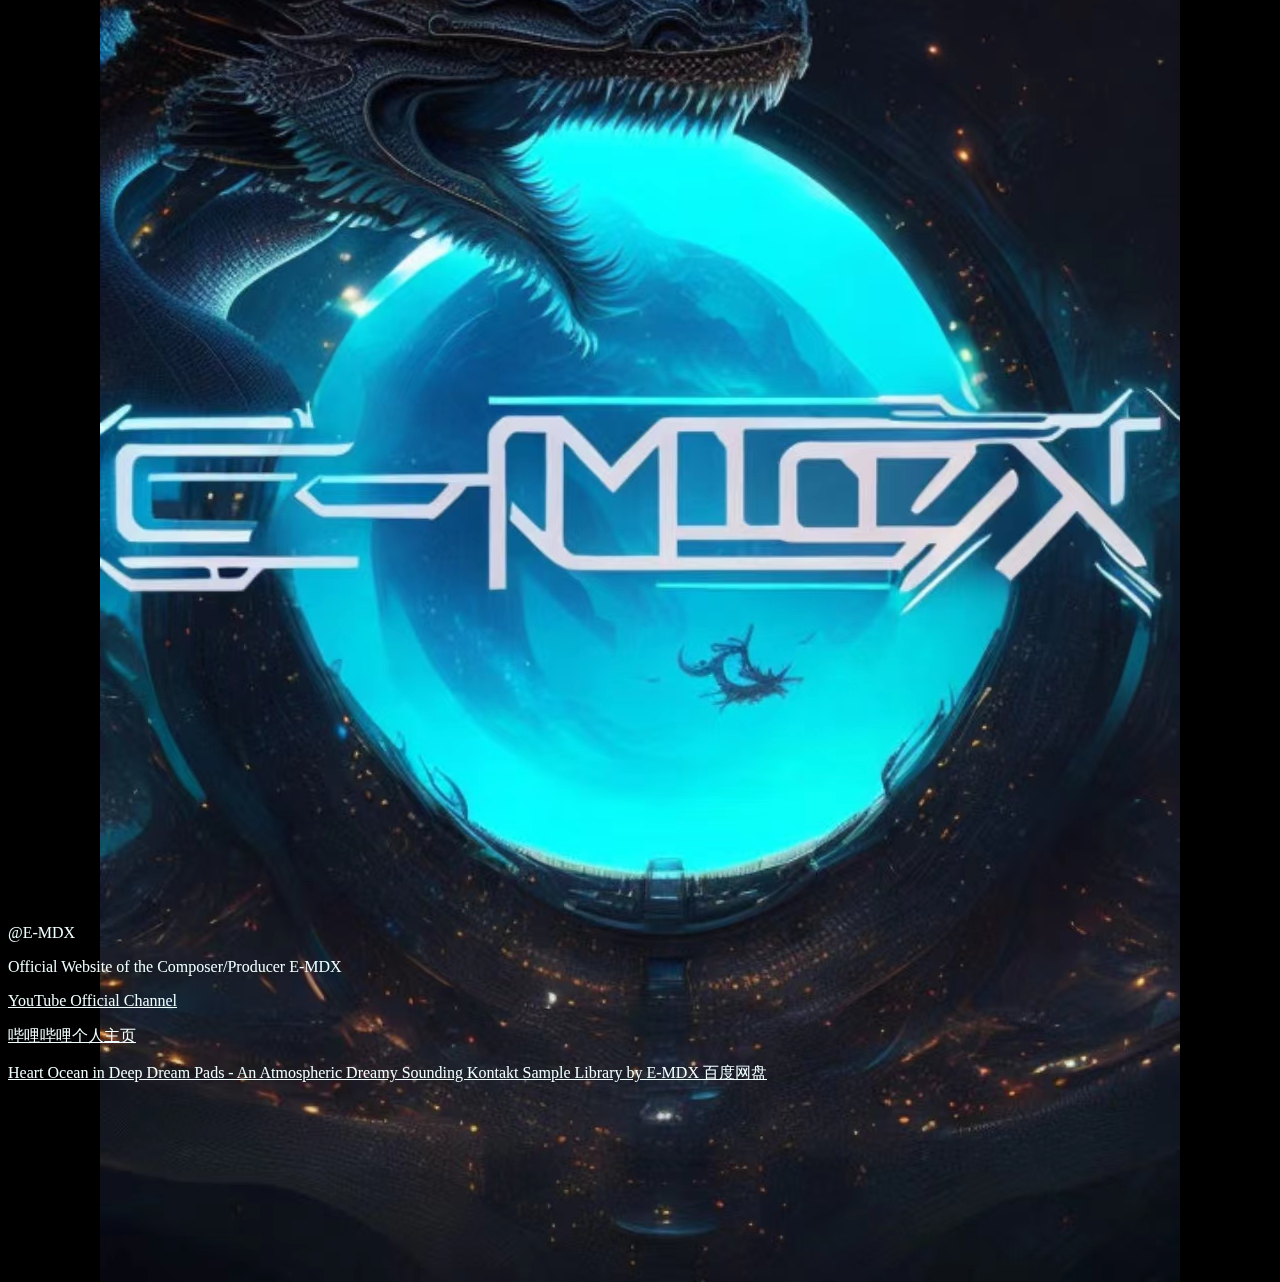
==== index.html @ 2ee08469 "Add files via upload" ====
<!DOCTYPE html>
<html>
    <style>
        img{
            width: auto;
        }
        div{
            display: flex;
            justify-content: center;
            align-items: center;
                height: 100vh;
        }
        a {color: azure;}
    </style>
    <head>
        <title>E-MDX-MUSIC</title>
    </head>
    <body style="background-color: black;" text="azure">
        <div>
            <img src="images/E-MDX_LOGO(NEW).png">
        </div>
        <p>@E-MDX</p>
        <p>Official Website of the Composer/Producer E-MDX</p>
        <a href="https://www.youtube.com/@E-MDX-MUSIC" target=_blank>
            YouTube Official Channel
        </a>
        <p> </p>
        <a href="https://space.bilibili.com/1965887430?spm_id_from=333.1007.0.0" target=_blank>
            哔哩哔哩个人主页
        </a>
        <p> </p>
        <a href="https://pan.baidu.com/s/1f5gVvuo4-VqdWoB9Fza9bQ?pwd=rz3m" target=_blank title="rz3m">
            Heart Ocean in Deep Dream Pads - An Atmospheric Dreamy Sounding Kontakt Sample Library by E-MDX 百度网盘
        </a>
    </body>
</html>
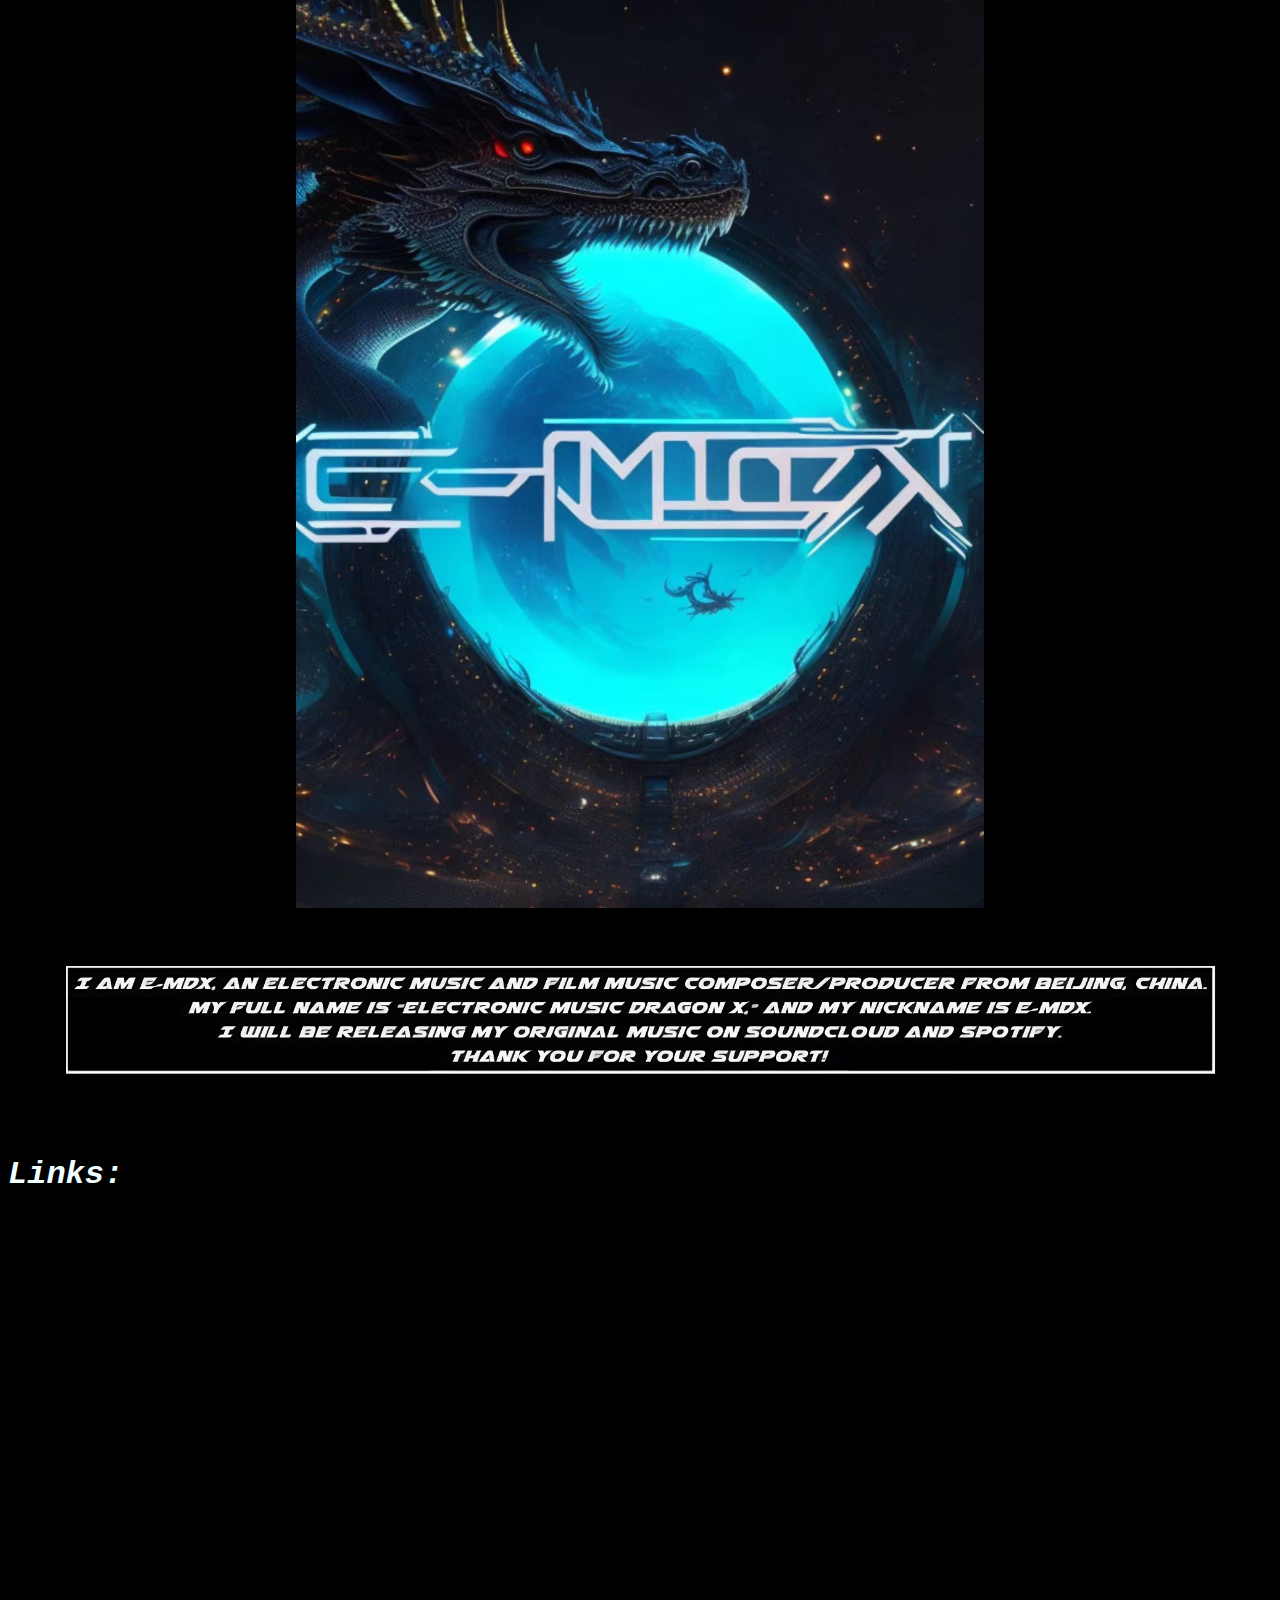
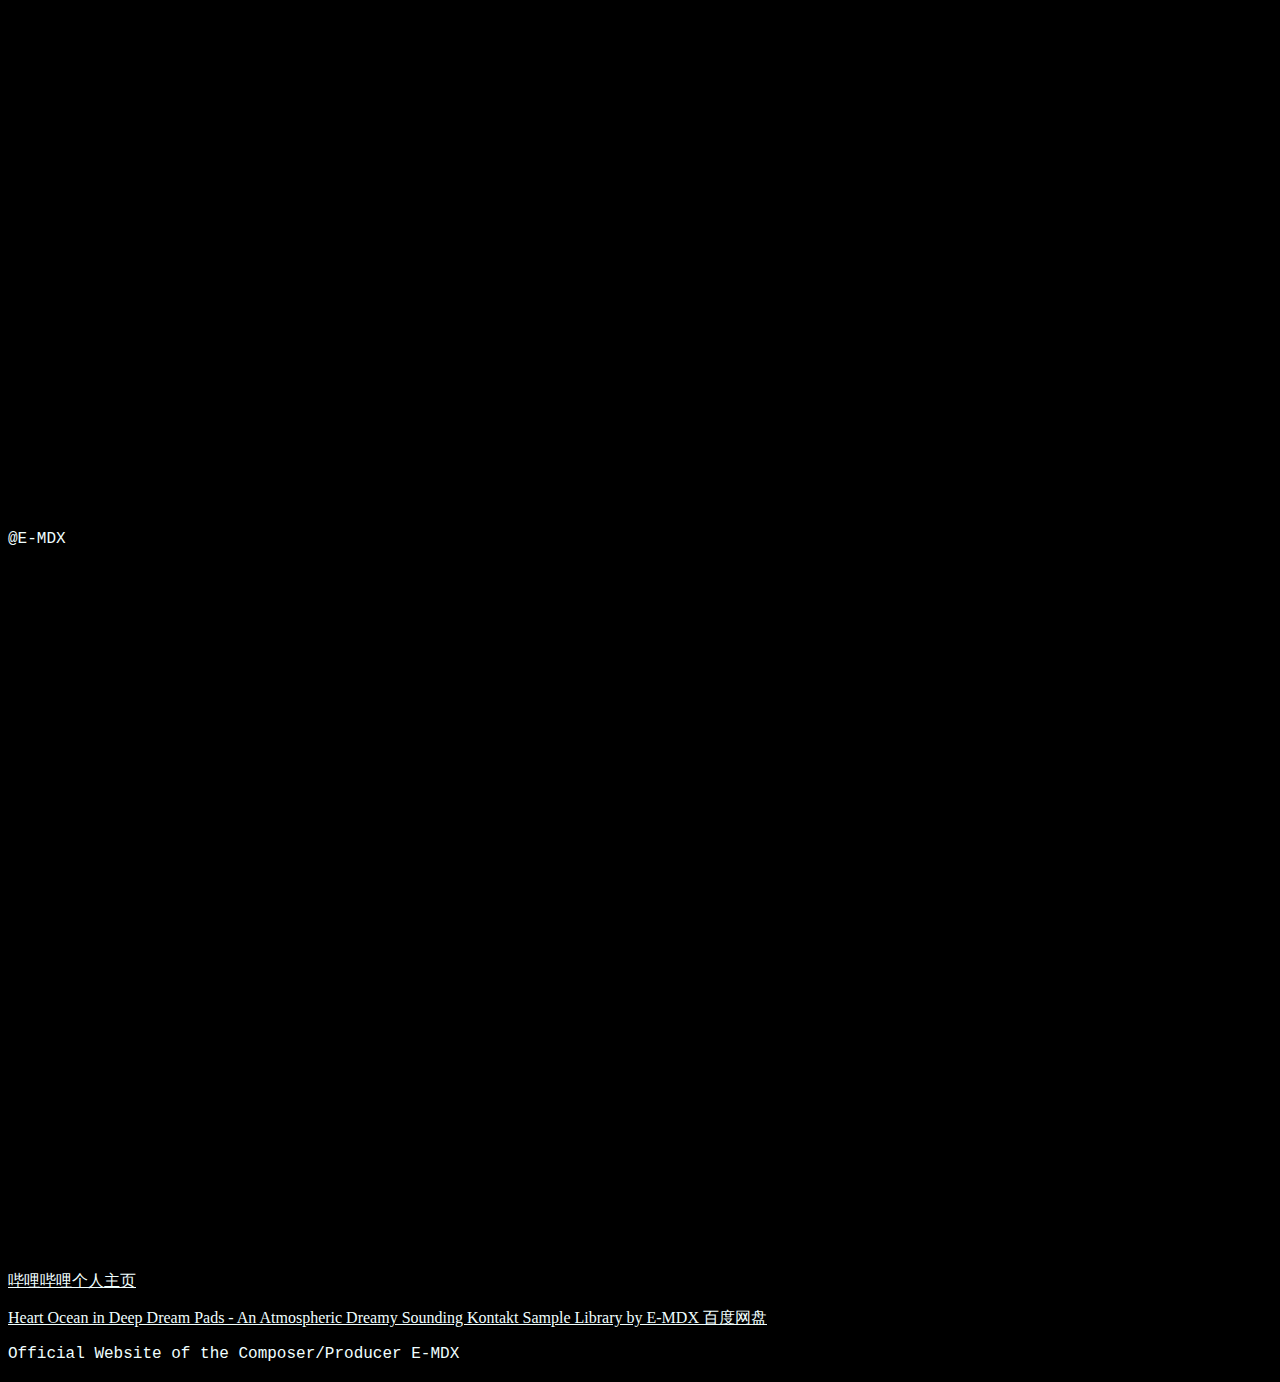
==== commit af700d78: "Add files via upload" ====
--- a/index.html
+++ b/index.html
@@ -3,8 +3,15 @@
     <style>
         img{
             width: auto;
+            height: 1050px;
+            object-fit: cover;
+        }
+        .img2{
+            max-width: 100%;
+            height: auto;
         }
         div{
+            margin: auto;
             display: flex;
             justify-content: center;
             align-items: center;
@@ -14,16 +21,26 @@
     </style>
     <head>
         <title>E-MDX-MUSIC</title>
+        <meta charset="UTF-8">
+        <meta name="viewport" content="width=device-width, initial-scale=1.0">
+        <meta http-equiv="X-UA-Compatible" content="ie=edge">
+        <title>CSS @font-face</title>
+        <link rel="stylesheet" href="style.css">
     </head>
     <body style="background-color: black;" text="azure">
         <div>
             <img src="images/E-MDX_LOGO(NEW).png">
         </div>
+        <img src="images/E-MDX - Bio(Full).png" class="img2">
+        <h1>Links:</h1>
+        <script src="https://apis.google.com/js/platform.js"></script>
+
+        <div class="g-ytsubscribe" data-channelid="UC7dePYWExAjHe20EnPmrRvg" data-layout="full" data-theme="default" data-count="default"></div>
         <p>@E-MDX</p>
-        <p>Official Website of the Composer/Producer E-MDX</p>
-        <a href="https://www.youtube.com/@E-MDX-MUSIC" target=_blank>
-            YouTube Official Channel
-        </a>
+        <p> </p>
+        <iframe width="560" height="315" src="https://www.youtube.com/embed/GzdR6SvxPWk?si=w3KU1kbcAWOd4rao" title="YouTube video player" frameborder="0" allow="accelerometer; autoplay; clipboard-write; encrypted-media; gyroscope; picture-in-picture; web-share" referrerpolicy="strict-origin-when-cross-origin" allowfullscreen></iframe>
+        <p> </p>
+        <iframe style="border-radius:12px" src="https://open.spotify.com/embed/artist/5abtOfV1lSRbdEMupmskX5?utm_source=generator" width="50%" height="352" frameBorder="0" allowfullscreen="" allow="autoplay; clipboard-write; encrypted-media; fullscreen; picture-in-picture" loading="lazy"></iframe>
         <p> </p>
         <a href="https://space.bilibili.com/1965887430?spm_id_from=333.1007.0.0" target=_blank>
             哔哩哔哩个人主页
@@ -32,5 +49,6 @@
         <a href="https://pan.baidu.com/s/1f5gVvuo4-VqdWoB9Fza9bQ?pwd=rz3m" target=_blank title="rz3m">
             Heart Ocean in Deep Dream Pads - An Atmospheric Dreamy Sounding Kontakt Sample Library by E-MDX 百度网盘
         </a>
+        <p>Official Website of the Composer/Producer E-MDX</p>
     </body>
 </html>--- a/style.css
+++ b/style.css
@@ -0,0 +1,16 @@
+@font-face {
+    font-family: 'Links',monospace;
+    src: url(fonts/Elektra.woff), format('woff');
+    font-weight: 700;
+    font-style: italic;
+}
+
+h1, p {
+  font-family: 'Links', monospace;
+}
+
+h1 {
+  font-family: 'Links', monospace;
+  font-weight: 700;
+  font-style: italic;
+}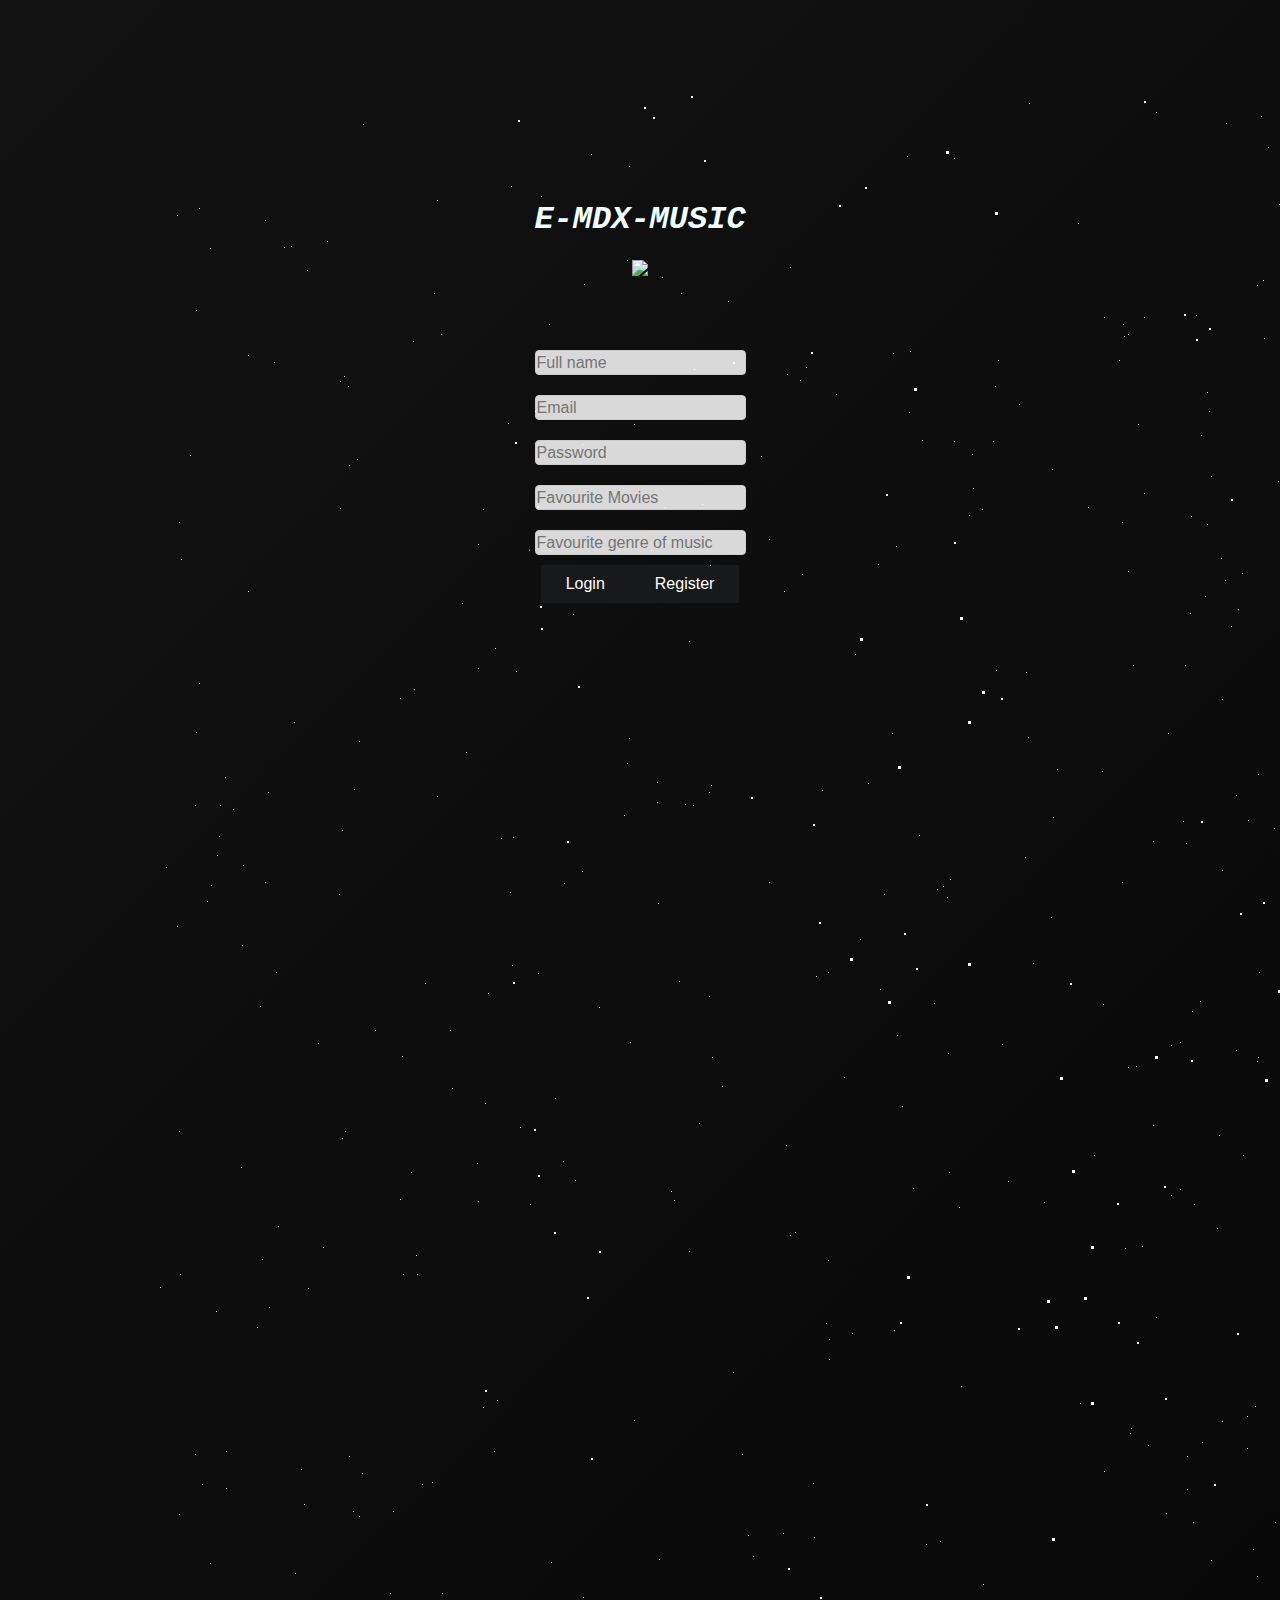
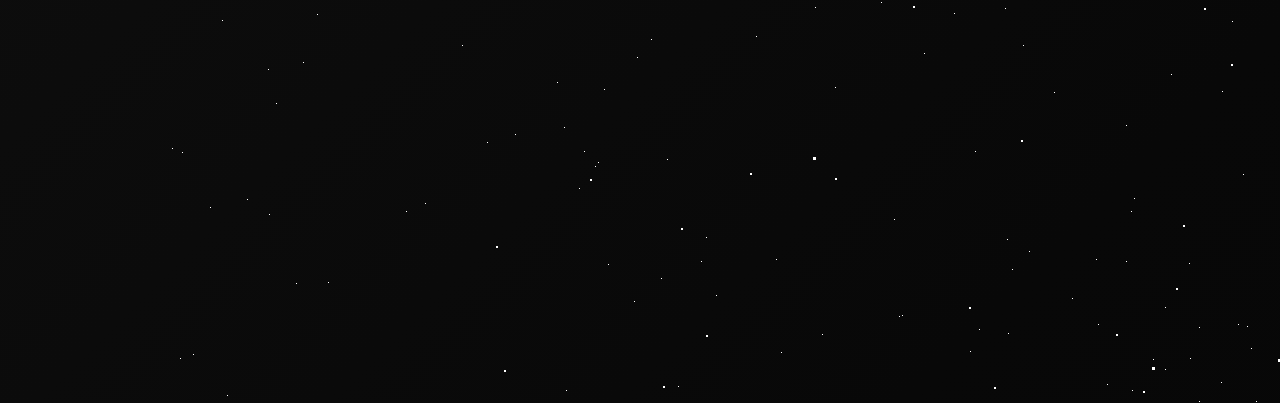
==== commit fbeefe09: "Add files via upload" ====
--- a/index.html
+++ b/index.html
@@ -1,54 +1,61 @@
 <!DOCTYPE html>
 <html>
     <style>
-        img{
-            width: auto;
-            height: 1050px;
-            object-fit: cover;
-        }
-        .img2{
-            max-width: 100%;
-            height: auto;
-        }
         div{
             margin: auto;
             display: flex;
             justify-content: center;
             align-items: center;
-                height: 100vh;
+            max-height: 20vh;
         }
         a {color: azure;}
     </style>
     <head>
-        <title>E-MDX-MUSIC</title>
-        <meta charset="UTF-8">
-        <meta name="viewport" content="width=device-width, initial-scale=1.0">
-        <meta http-equiv="X-UA-Compatible" content="ie=edge">
-        <title>CSS @font-face</title>
+        <title>Login Menu</title>
+        <meta name="viewport" content="width=device-width, height=device-height, initial-scale=1.0, minimum-scale=0.5, maximum-scale=2.0, user-scalable=yes" /> 
         <link rel="stylesheet" href="style.css">
     </head>
     <body style="background-color: black;" text="azure">
+        <div class="bg-animation">
+				<div id='stars'></div>
+				<div id='stars2'></div>
+				<div id='stars3'></div>
+				<div id='stars4'></div>
+			</div>
+
+		</div>
+        <h1>E-MDX-MUSIC</h1>
         <div>
-            <img src="images/E-MDX_LOGO(NEW).png">
+            <img src="images/E-MDX_LOGO(120x120).png">
         </div>
-        <img src="images/E-MDX - Bio(Full).png" class="img2">
-        <h1>Links:</h1>
-        <script src="https://apis.google.com/js/platform.js"></script>
+        <div id="content_container">
+            <h1> </h1>
+        </div>
+        <div id="content_container2">
+            <h1> </h1>
+        </div>
+        <div id="form_container">
+            <div id="form_content_container">
+                <div id="form_content_inner_container">
+                    <input type="text" id="full_name" placeholder="Full name">
+                    <input type="email" id="email" placeholder="Email">
+                    <input type="password" id="password" placeholder="Password">
 
-        <div class="g-ytsubscribe" data-channelid="UC7dePYWExAjHe20EnPmrRvg" data-layout="full" data-theme="default" data-count="default"></div>
-        <p>@E-MDX</p>
-        <p> </p>
-        <iframe width="560" height="315" src="https://www.youtube.com/embed/GzdR6SvxPWk?si=w3KU1kbcAWOd4rao" title="YouTube video player" frameborder="0" allow="accelerometer; autoplay; clipboard-write; encrypted-media; gyroscope; picture-in-picture; web-share" referrerpolicy="strict-origin-when-cross-origin" allowfullscreen></iframe>
-        <p> </p>
-        <iframe style="border-radius:12px" src="https://open.spotify.com/embed/artist/5abtOfV1lSRbdEMupmskX5?utm_source=generator" width="50%" height="352" frameBorder="0" allowfullscreen="" allow="autoplay; clipboard-write; encrypted-media; fullscreen; picture-in-picture" loading="lazy"></iframe>
-        <p> </p>
-        <a href="https://space.bilibili.com/1965887430?spm_id_from=333.1007.0.0" target=_blank>
-            哔哩哔哩个人主页
-        </a>
-        <p> </p>
-        <a href="https://pan.baidu.com/s/1f5gVvuo4-VqdWoB9Fza9bQ?pwd=rz3m" target=_blank title="rz3m">
-            Heart Ocean in Deep Dream Pads - An Atmospheric Dreamy Sounding Kontakt Sample Library by E-MDX 百度网盘
-        </a>
-        <p>Official Website of the Composer/Producer E-MDX</p>
+                    <input type="text" id="favourite_song" placeholder="Favourite Movies">
+                    <input type="text" id="milk_before_cereal" placeholder="Favourite genre of music">
+
+                    <div id="button_container">
+                        <button onclick="login()">Login</button>
+                        <button onclick="register()">Register</button>
+                    </div>
+                </div>
+            </div>
+        </div>
     </body>
+    <script src="https://www.gstatic.com/firebasejs/8.6.8/firebase-app.js"></script>
+
+    <script src="https://www.gstatic.com/firebasejs/8.6.8/firebase-auth.js"></script>
+    <script src="https://www.gstatic.com/firebasejs/8.6.8/firebase-database.js"></script>
+
+    <script src="index.js"></script>
 </html>--- a/style.css
+++ b/style.css
@@ -4,6 +4,9 @@
     font-weight: 700;
     font-style: italic;
 }
+* {
+    box-sizing: border-box;
+}
 
 h1, p {
   font-family: 'Links', monospace;
@@ -13,4 +16,301 @@
   font-family: 'Links', monospace;
   font-weight: 700;
   font-style: italic;
+}
+.container {
+    display: flex;
+    flex-wrap: wrap;
+    flex-direction: column;
+    align-items: center;
+}
+
+@media only screen and (max-width: 600px) {
+    .container {
+        flex-direction: row;
+        justify-content: space-between;
+    }
+
+    button {
+        flex: 1;
+        margin: 8% 0;
+    }
+    header nav{
+        display: none;
+    }
+    .responsive{
+        padding: 0px 20px;
+    }
+}
+html{
+    height: -webkit-fill-available;
+}
+body{
+    margin: 0px;
+    background: linear-gradient(-45deg, #000000, #040404, #080808, #121212);
+    background-size: 400% 400%;
+    animation: gradient 15s ease infinite;
+    height: 100vh;
+    height: -webkit-fill-available;
+}
+main{
+    margin-left: 20px;
+    margin-right: 20px;
+}
+h1{
+    text-align: center;
+}
+h2{
+    font-size: 2em;
+    color: #ffffffd7;
+    font-weight: bold;
+    text-align: center;
+    margin: 20px 0;
+}
+.navbar ul{
+    list-style-type: none;
+    background-color: hsl(0, 0%, 25%);
+    padding: 0px;
+    margin: 0px;
+    overflow: hidden;
+    box-shadow: 0px 0px 5px 5px #17191a;
+}
+.navbar a{
+    color: white;
+    text-decoration: none;
+    padding: 15px;
+    display: block;
+    text-align: center;
+    text-shadow: 0px 0px 10px #0058cb, 0px 0px 20px #fff;
+}
+.navbar a:hover{
+    background-color: hsl(0, 0%, 10%);
+}
+.navbar li{
+    float: left;
+}
+@keyframes gradient {
+    0% {
+      background-position: 0% 50%;
+    }
+    50% {
+      background-position: 100% 50%;
+    }
+    100% {
+      background-position: 0% 50%;
+    }
+  }
+  .bg-animation {
+    position: relative;
+    top: 0;
+    left: 0;
+    width: 100%;
+    height: 100%;
+}
+
+
+.bg-animation{
+  position: relative;
+  top: 0;
+  left: 0;
+  width: 100%;
+  height: 100%;
+}
+#stars {
+  width: 1px;
+  height: 1px;
+  background: transparent;
+  box-shadow: 117px 1613px #FFF , 1488px 635px #FFF , 944px 914px #FFF , 647px 277px #FFF , 1792px 1205px #FFF , 656px 1517px #FFF , 820px 1839px #FFF , 1153px 1400px #FFF , 870px 13px #FFF , 550px 702px #FFF , 1155px 1056px #FFF , 88px 1709px #FFF , 1450px 1090px #FFF , 1929px 457px #FFF , 1390px 905px #FFF , 1771px 269px #FFF , 1741px 669px #FFF , 432px 64px #FFF , 563px 996px #FFF , 1918px 1873px #FFF , 1845px 1211px #FFF , 231px 1503px #FFF , 37px 220px #FFF , 1970px 495px #FFF , 1812px 925px #FFF , 67px 1398px #FFF , 535px 279px #FFF , 1837px 829px #FFF , 1945px 685px #FFF , 1677px 1817px #FFF , 1317px 1415px #FFF , 1785px 905px #FFF , 1787px 1554px #FFF , 802px 1296px #FFF , 512px 1101px #FFF , 583px 1364px #FFF , 336px 558px #FFF , 979px 334px #FFF , 106px 792px #FFF , 204px 34px #FFF , 1845px 1763px #FFF , 445px 1599px #FFF , 386px 453px #FFF , 471px 952px #FFF , 1466px 1676px #FFF , 1885px 303px #FFF , 51px 1717px #FFF , 1211px 299px #FFF , 1546px 1887px #FFF , 1067px 33px #FFF , 1088px 1326px #FFF , 1938px 760px #FFF , 470px 648px #FFF , 1213px 269px #FFF , 1767px 78px #FFF , 977px 976px #FFF , 1926px 175px #FFF , 722px 1512px #FFF , 945px 227px #FFF , 1811px 99px #FFF , 1912px 1406px #FFF , 1602px 1243px #FFF , 610px 449px #FFF , 654px 1393px #FFF , 1930px 1193px #FFF , 258px 1184px #FFF , 89px 265px #FFF , 824px 1494px #FFF , 1506px 1435px #FFF , 1027px 753px #FFF , 1px 1197px #FFF , 530px 1161px #FFF , 864px 1555px #FFF , 1610px 1604px #FFF , 1035px 1114px #FFF , 1456px 133px #FFF , 1196px 1253px #FFF , 361px 1037px #FFF , 834px 351px #FFF , 436px 1676px #FFF , 1194px 1007px #FFF , 1141px 647px #FFF , 319px 454px #FFF , 937px 1769px #FFF , 1872px 1013px #FFF , 733px 643px #FFF , 1250px 511px #FFF , 189px 296px #FFF , 1639px 163px #FFF , 1584px 336px #FFF , 1912px 1343px #FFF , 1298px 1307px #FFF , 1750px 902px #FFF , 1129px 845px #FFF , 1899px 1470px #FFF , 1427px 232px #FFF , 1391px 838px #FFF , 1225px 1819px #FFF , 190px 1366px #FFF , 1865px 518px #FFF , 203px 1383px #FFF , 1455px 614px #FFF , 423px 354px #FFF , 1678px 1790px #FFF , 241px 608px #FFF , 1089px 730px #FFF , 1342px 38px #FFF , 1848px 249px #FFF , 1874px 1785px #FFF , 1040px 1837px #FFF , 751px 261px #FFF , 510px 1975px #FFF , 52px 795px #FFF , 1786px 1310px #FFF , 498px 712px #FFF , 190px 375px #FFF , 1341px 722px #FFF , 43px 1394px #FFF , 1821px 1687px #FFF , 106px 130px #FFF , 1717px 1978px #FFF , 168px 151px #FFF , 183px 740px #FFF , 945px 1381px #FFF , 669px 1170px #FFF , 1285px 1816px #FFF , 110px 1217px #FFF , 1623px 813px #FFF , 869px 647px #FFF , 867px 582px #FFF , 735px 1240px #FFF , 519px 1896px #FFF , 132px 156px #FFF , 1649px 193px #FFF , 241px 1109px #FFF , 643px 484px #FFF , 574px 1282px #FFF , 1952px 564px #FFF , 1978px 145px #FFF , 329px 903px #FFF , 1674px 617px #FFF , 1978px 558px #FFF , 1808px 1715px #FFF , 1526px 1238px #FFF , 475px 1330px #FFF , 810px 425px #FFF , 1709px 634px #FFF , 1658px 336px #FFF , 425px 194px #FFF , 352px 96px #FFF , 148px 180px #FFF , 1139px 1046px #FFF , 1809px 1233px #FFF , 1669px 171px #FFF , 263px 1394px #FFF , 534px 715px #FFF , 396px 1008px #FFF , 589px 1445px #FFF , 1190px 381px #FFF , 1709px 279px #FFF , 520px 891px #FFF , 1136px 1867px #FFF , 1280px 1233px #FFF , 836px 296px #FFF , 1348px 646px #FFF , 1539px 913px #FFF , 423px 781px #FFF , 1271px 1805px #FFF , 696px 564px #FFF , 1549px 804px #FFF , 303px 1555px #FFF , 1449px 1903px #FFF , 66px 687px #FFF , 1164px 856px #FFF , 1958px 1326px #FFF , 125px 157px #FFF , 508px 1669px #FFF , 465px 725px #FFF , 1925px 1440px #FFF , 405px 793px #FFF , 278px 110px #FFF , 1084px 1065px #FFF , 1077px 705px #FFF , 663px 1844px #FFF , 734px 263px #FFF , 870px 1761px #FFF , 103px 1169px #FFF , 1506px 1295px #FFF , 1883px 926px #FFF , 335px 1361px #FFF , 1126px 1284px #FFF , 257px 1165px #FFF , 837px 580px #FFF , 1211px 1362px #FFF , 1137px 1380px #FFF , 135px 632px #FFF , 1491px 1965px #FFF , 1098px 195px #FFF , 506px 417px #FFF , 693px 1243px #FFF , 622px 1862px #FFF , 1412px 1343px #FFF , 948px 1894px #FFF , 1315px 1363px #FFF , 754px 1098px #FFF , 1931px 930px #FFF , 1831px 342px #FFF , 1751px 1839px #FFF , 84px 775px #FFF , 1662px 1488px #FFF , 617px 1769px #FFF , 1869px 1292px #FFF , 963px 432px #FFF , 371px 1114px #FFF , 37px 642px #FFF , 21px 1184px #FFF , 602px 366px #FFF , 414px 524px #FFF , 282px 244px #FFF , 1689px 868px #FFF , 943px 681px #FFF , 898px 679px #FFF , 449px 1774px #FFF , 1678px 1313px #FFF , 475px 1811px #FFF , 1146px 1509px #FFF , 1151px 1863px #FFF , 1617px 846px #FFF , 82px 1077px #FFF , 324px 1317px #FFF , 1516px 885px #FFF , 1706px 1526px #FFF , 1925px 1180px #FFF , 553px 967px #FFF , 1072px 536px #FFF , 1715px 1816px #FFF , 185px 286px #FFF , 1362px 1600px #FFF , 628px 1938px #FFF , 1187px 412px #FFF , 569px 211px #FFF , 1959px 1356px #FFF , 1571px 105px #FFF , 319px 1111px #FFF , 36px 1364px #FFF , 502px 1788px #FFF , 1051px 1993px #FFF , 1617px 773px #FFF , 424px 1507px #FFF , 1623px 1955px #FFF , 307px 662px #FFF , 183px 1048px #FFF , 1919px 1453px #FFF , 1006px 1817px #FFF , 468px 673px #FFF , 1142px 1375px #FFF , 1228px 443px #FFF , 1734px 552px #FFF , 20px 1041px #FFF , 1783px 334px #FFF , 98px 1237px #FFF , 1356px 1940px #FFF , 853px 1779px #FFF , 1910px 560px #FFF , 1174px 1656px #FFF , 110px 1724px #FFF , 542px 1771px #FFF , 1758px 1931px #FFF , 1463px 1401px #FFF , 1155px 84px #FFF , 1504px 835px #FFF , 750px 322px #FFF , 407px 1900px #FFF , 1600px 1141px #FFF , 657px 886px #FFF , 526px 714px #FFF , 18px 836px #FFF , 1546px 1548px #FFF , 22px 469px #FFF , 594px 1466px #FFF , 1160px 1078px #FFF , 627px 1055px #FFF , 195px 699px #FFF , 1099px 684px #FFF , 530px 551px #FFF , 1160px 1325px #FFF , 894px 727px #FFF , 1157px 98px #FFF , 136px 1483px #FFF , 1875px 1975px #FFF , 1803px 566px #FFF , 318px 1073px #FFF , 1866px 1656px #FFF , 543px 414px #FFF , 719px 474px #FFF , 1115px 738px #FFF , 353px 875px #FFF , 184px 1938px #FFF , 1854px 1534px #FFF , 420px 1698px #FFF , 1480px 1550px #FFF , 522px 203px #FFF , 1897px 1904px #FFF , 975px 1708px #FFF , 1774px 602px #FFF , 1908px 274px #FFF , 61px 715px #FFF , 983px 1156px #FFF , 326px 1013px #FFF , 641px 290px #FFF , 1522px 120px #FFF , 405px 1637px #FFF , 1021px 1099px #FFF , 631px 1145px #FFF , 982px 1967px #FFF , 200px 651px #FFF , 795px 351px #FFF , 790px 1082px #FFF , 144px 1572px #FFF , 1542px 901px #FFF , 158px 1524px #FFF , 849px 1843px #FFF , 1807px 203px #FFF , 1747px 45px #FFF , 1603px 1738px #FFF , 617px 1966px #FFF , 342px 748px #FFF , 1779px 1173px #FFF , 1428px 152px #FFF , 589px 1998px #FFF , 1940px 1838px #FFF , 115px 272px #FFF , 1217px 1395px #FFF , 1402px 1491px #FFF , 1833px 1814px #FFF , 243px 966px #FFF , 319px 578px #FFF , 813px 364px #FFF , 669px 882px #FFF , 551px 134px #FFF , 1819px 920px #FFF , 740px 1826px #FFF , 1021px 952px #FFF , 1575px 453px #FFF , 324px 419px #FFF , 929px 417px #FFF , 885px 1112px #FFF , 503px 187px #FFF , 1908px 362px #FFF , 1063px 1601px #FFF , 169px 1792px #FFF , 789px 963px #FFF , 1697px 948px #FFF , 1761px 1810px #FFF , 1844px 1591px #FFF , 1709px 949px #FFF , 1402px 1396px #FFF , 1037px 225px #FFF , 1832px 518px #FFF , 1728px 1782px #FFF , 194px 1421px #FFF , 1395px 742px #FFF , 1478px 1325px #FFF , 40px 593px #FFF , 1732px 117px #FFF , 51px 158px #FFF , 1598px 1672px #FFF , 701px 849px #FFF , 1403px 1979px #FFF , 145px 1414px #FFF , 550px 906px #FFF , 1366px 460px #FFF , 142px 1379px #FFF , 34px 1864px #FFF , 1346px 308px #FFF , 293px 998px #FFF , 21px 1868px #FFF , 540px 1033px #FFF , 60px 746px #FFF , 1602px 1476px #FFF , 180px 804px #FFF , 345px 1982px #FFF , 1439px 640px #FFF , 939px 1834px #FFF , 20px 432px #FFF , 492px 1549px #FFF , 109px 1579px #FFF , 1796px 1403px #FFF , 1079px 519px #FFF , 1664px 389px #FFF , 1627px 1061px #FFF , 823px 419px #FFF , 1399px 1882px #FFF , 1906px 344px #FFF , 1189px 848px #FFF , 117px 882px #FFF , 1262px 33px #FFF , 1048px 434px #FFF , 1208px 1309px #FFF , 1616px 408px #FFF , 1833px 853px #FFF , 1433px 1656px #FFF , 811px 1861px #FFF , 439px 1672px #FFF , 1105px 248px #FFF , 328px 1652px #FFF , 13px 1658px #FFF , 685px 987px #FFF , 985px 403px #FFF , 1664px 1206px #FFF , 1993px 1925px #FFF , 440px 917px #FFF , 1835px 319px #FFF , 1404px 1907px #FFF , 624px 1443px #FFF , 843px 954px #FFF , 478px 1567px #FFF , 895px 1602px #FFF , 1231px 871px #FFF , 1267px 1646px #FFF , 475px 334px #FFF , 784px 796px #FFF , 1294px 199px #FFF , 109px 702px #FFF , 1978px 362px #FFF , 291px 940px #FFF , 971px 1343px #FFF , 74px 719px #FFF , 36px 715px #FFF , 1007px 1423px #FFF , 860px 314px #FFF , 631px 177px #FFF , 1900px 1590px #FFF , 1239px 1348px #FFF , 1346px 1270px #FFF , 1934px 1475px #FFF , 1553px 559px #FFF , 588px 1969px #FFF , 670px 1269px #FFF , 1484px 376px #FFF , 20px 1424px #FFF , 1396px 8px #FFF , 969px 244px #FFF , 1807px 538px #FFF , 1873px 891px #FFF , 636px 1142px #FFF , 1474px 1562px #FFF , 763px 350px #FFF , 663px 700px #FFF , 500px 1469px #FFF , 1302px 722px #FFF , 181px 291px #FFF , 266px 893px #FFF , 1403px 654px #FFF , 492px 460px #FFF , 1503px 1369px #FFF , 23px 1662px #FFF , 349px 333px #FFF , 1435px 1017px #FFF , 1441px 705px #FFF , 1708px 1446px #FFF , 1041px 911px #FFF , 1063px 780px #FFF , 1158px 1356px #FFF , 767px 1454px #FFF , 1912px 797px #FFF , 1731px 1759px #FFF , 1378px 1390px #FFF , 1815px 1364px #FFF , 960px 270px #FFF , 1343px 427px #FFF , 275px 203px #FFF , 1319px 1092px #FFF , 1455px 770px #FFF , 283px 1503px #FFF , 1505px 901px #FFF , 1738px 1561px #FFF , 1526px 1935px #FFF , 1757px 669px #FFF , 1640px 620px #FFF , 1750px 722px #FFF , 748px 66px #FFF , 1149px 540px #FFF , 159px 953px #FFF , 200px 1426px #FFF , 515px 1110px #FFF , 1552px 737px #FFF , 1094px 1459px #FFF , 778px 799px #FFF , 1031px 523px #FFF , 743px 1825px #FFF , 1100px 882px #FFF , 1088px 1836px #FFF , 255px 599px #FFF , 67px 1361px #FFF , 247px 1721px #FFF , 1722px 346px #FFF , 1822px 155px #FFF , 452px 1973px #FFF , 415px 1960px #FFF , 1109px 57px #FFF , 273px 1392px #FFF , 404px 1071px #FFF , 1212px 353px #FFF , 370px 460px #FFF , 795px 1523px #FFF , 1932px 340px #FFF , 51px 1473px #FFF , 1268px 364px #FFF , 1512px 1862px #FFF , 1678px 1801px #FFF , 1796px 579px #FFF , 254px 251px #FFF , 1466px 1717px #FFF , 893px 379px #FFF , 1153px 923px #FFF , 913px 1808px #FFF , 791px 789px #FFF , 417px 1924px #FFF , 1336px 1599px #FFF , 1695px 908px #FFF , 1120px 114px #FFF , 493px 1949px #FFF , 68px 1905px #FFF , 969px 481px #FFF , 1420px 1095px #FFF , 800px 1117px #FFF , 390px 234px #FFF , 356px 1644px #FFF , 1098px 1486px #FFF , 1360px 521px #FFF , 149px 1198px #FFF , 354px 747px #FFF , 1749px 487px #FFF , 470px 76px #FFF , 1672px 289px #FFF , 1731px 545px #FFF , 1547px 1590px #FFF , 498px 692px #FFF , 398px 1592px #FFF , 1846px 1237px #FFF , 1537px 1474px #FFF , 1726px 1374px #FFF , 1922px 858px #FFF , 376px 321px #FFF , 985px 227px #FFF , 234px 1421px #FFF , 760px 745px #FFF , 1990px 1132px #FFF , 1560px 1597px #FFF , 338px 1310px #FFF , 1924px 1664px #FFF , 547px 1747px #FFF , 1639px 1282px #FFF , 1202px 337px #FFF , 1985px 779px #FFF , 737px 456px #FFF , 89px 501px #FFF , 963px 792px #FFF , 655px 1447px #FFF , 1492px 1994px #FFF , 1171px 254px #FFF , 892px 827px #FFF , 1735px 442px #FFF , 1474px 1187px #FFF , 846px 1518px #FFF , 557px 1805px #FFF , 738px 945px #FFF , 795px 68px #FFF , 663px 1956px #FFF , 1607px 290px #FFF , 1524px 15px #FFF , 1097px 1911px #FFF , 157px 1939px #FFF , 935px 1065px #FFF , 1809px 1708px #FFF , 164px 1157px #FFF , 83px 855px #FFF , 625px 501px #FFF , 814px 398px #FFF , 552px 695px #FFF , 597px 1546px #FFF , 1237px 1417px #FFF , 628px 284px #FFF , 866px 767px #FFF , 1403px 1394px #FFF , 765px 1563px #FFF , 1648px 109px #FFF , 1205px 1659px #FFF , 921px 1313px #FFF , 1319px 243px #FFF , 18px 125px #FFF , 7px 777px #FFF , 181px 418px #FFF , 1062px 1892px #FFF , 382px 106px #FFF , 994px 751px #FFF , 964px 234px #FFF , 40px 118px #FFF , 278px 706px #FFF , 1540px 1978px #FFF , 425px 1661px #FFF , 1050px 321px #FFF , 735px 1729px #FFF , 1438px 260px #FFF , 1229px 1109px #FFF , 186px 1041px #FFF , 244px 1184px #FFF , 392px 1472px #FFF , 670px 1249px #FFF , 1260px 1443px #FFF , 1977px 1511px #FFF , 1240px 773px #FFF , 303px 513px #FFF , 63px 1530px #FFF , 610px 792px #FFF , 1987px 1647px #FFF , 676px 1597px #FFF , 1740px 1244px #FFF , 816px 1661px #FFF , 351px 802px #FFF , 252px 1082px #FFF , 31px 365px #FFF , 1453px 984px #FFF , 667px 1233px #FFF , 1247px 1800px #FFF , 839px 270px #FFF , 775px 913px #FFF , 1966px 1398px #FFF , 499px 813px #FFF , 922px 1982px #FFF , 1409px 1902px #FFF , 1499px 1766px #FFF , 721px 899px #FFF , 788px 807px #FFF , 989px 1355px #FFF , 1248px 1274px #FFF , 849px 1091px #FFF , 1799px 1036px #FFF , 1486px 700px #FFF , 170px 1989px #FFF , 1275px 799px #FFF , 772px 2000px #FFF , 1642px 362px #FFF , 216px 940px #FFF , 1893px 281px #FFF , 1944px 1298px #FFF , 1294px 400px #FFF , 1523px 441px #FFF , 1829px 340px #FFF , 468px 170px #FFF , 1099px 967px #FFF , 1331px 665px #FFF , 1174px 1553px #FFF , 1567px 325px #FFF , 1028px 1399px #FFF , 781px 1451px #FFF , 1912px 1954px #FFF , 874px 873px #FFF , 1298px 1722px #FFF , 1879px 706px #FFF , 57px 1221px #FFF , 1116px 1432px #FFF , 48px 811px #FFF , 101px 916px #FFF , 677px 304px #FFF , 1203px 639px #FFF , 1391px 199px #FFF , 1895px 1988px #FFF , 1462px 1023px #FFF , 1216px 1751px #FFF , 1261px 663px #FFF , 1290px 1119px #FFF , 137px 1793px #FFF , 1052px 1470px #FFF , 1561px 226px #FFF , 1156px 402px #FFF , 709px 693px #FFF , 1040px 1911px #FFF , 1624px 1115px #FFF , 551px 475px #FFF , 416px 1090px #FFF , 1183px 451px #FFF , 58px 765px #FFF , 743px 1016px #FFF , 198px 369px #FFF , 1645px 1503px #FFF , 997px 22px #FFF , 1447px 1323px #FFF , 379px 883px #FFF , 1171px 1195px #FFF , 919px 133px #FFF , 1400px 517px #FFF , 725px 804px #FFF , 1600px 699px #FFF , 357px 581px #FFF , 266px 1713px #FFF , 848px 1749px #FFF , 1963px 1045px #FFF , 119px 1136px #FFF;
+  -webkit-animation: animStar 50s linear infinite;
+  -moz-animation: animStar 50s linear infinite;
+  -ms-animation: animStar 50s linear infinite;
+  animation: animStar 50s linear infinite;
+}
+#stars:after {
+  content: " ";
+  position: absolute;
+  top: 2000px;
+  width: 1px;
+  height: 1px;
+  background: transparent;
+  box-shadow: 117px 1613px #FFF , 1488px 635px #FFF , 944px 914px #FFF , 647px 277px #FFF , 1792px 1205px #FFF , 656px 1517px #FFF , 820px 1839px #FFF , 1153px 1400px #FFF , 870px 13px #FFF , 550px 702px #FFF , 1155px 1056px #FFF , 88px 1709px #FFF , 1450px 1090px #FFF , 1929px 457px #FFF , 1390px 905px #FFF , 1771px 269px #FFF , 1741px 669px #FFF , 432px 64px #FFF , 563px 996px #FFF , 1918px 1873px #FFF , 1845px 1211px #FFF , 231px 1503px #FFF , 37px 220px #FFF , 1970px 495px #FFF , 1812px 925px #FFF , 67px 1398px #FFF , 535px 279px #FFF , 1837px 829px #FFF , 1945px 685px #FFF , 1677px 1817px #FFF , 1317px 1415px #FFF , 1785px 905px #FFF , 1787px 1554px #FFF , 802px 1296px #FFF , 512px 1101px #FFF , 583px 1364px #FFF , 336px 558px #FFF , 979px 334px #FFF , 106px 792px #FFF , 204px 34px #FFF , 1845px 1763px #FFF , 445px 1599px #FFF , 386px 453px #FFF , 471px 952px #FFF , 1466px 1676px #FFF , 1885px 303px #FFF , 51px 1717px #FFF , 1211px 299px #FFF , 1546px 1887px #FFF , 1067px 33px #FFF , 1088px 1326px #FFF , 1938px 760px #FFF , 470px 648px #FFF , 1213px 269px #FFF , 1767px 78px #FFF , 977px 976px #FFF , 1926px 175px #FFF , 722px 1512px #FFF , 945px 227px #FFF , 1811px 99px #FFF , 1912px 1406px #FFF , 1602px 1243px #FFF , 610px 449px #FFF , 654px 1393px #FFF , 1930px 1193px #FFF , 258px 1184px #FFF , 89px 265px #FFF , 824px 1494px #FFF , 1506px 1435px #FFF , 1027px 753px #FFF , 1px 1197px #FFF , 530px 1161px #FFF , 864px 1555px #FFF , 1610px 1604px #FFF , 1035px 1114px #FFF , 1456px 133px #FFF , 1196px 1253px #FFF , 361px 1037px #FFF , 834px 351px #FFF , 436px 1676px #FFF , 1194px 1007px #FFF , 1141px 647px #FFF , 319px 454px #FFF , 937px 1769px #FFF , 1872px 1013px #FFF , 733px 643px #FFF , 1250px 511px #FFF , 189px 296px #FFF , 1639px 163px #FFF , 1584px 336px #FFF , 1912px 1343px #FFF , 1298px 1307px #FFF , 1750px 902px #FFF , 1129px 845px #FFF , 1899px 1470px #FFF , 1427px 232px #FFF , 1391px 838px #FFF , 1225px 1819px #FFF , 190px 1366px #FFF , 1865px 518px #FFF , 203px 1383px #FFF , 1455px 614px #FFF , 423px 354px #FFF , 1678px 1790px #FFF , 241px 608px #FFF , 1089px 730px #FFF , 1342px 38px #FFF , 1848px 249px #FFF , 1874px 1785px #FFF , 1040px 1837px #FFF , 751px 261px #FFF , 510px 1975px #FFF , 52px 795px #FFF , 1786px 1310px #FFF , 498px 712px #FFF , 190px 375px #FFF , 1341px 722px #FFF , 43px 1394px #FFF , 1821px 1687px #FFF , 106px 130px #FFF , 1717px 1978px #FFF , 168px 151px #FFF , 183px 740px #FFF , 945px 1381px #FFF , 669px 1170px #FFF , 1285px 1816px #FFF , 110px 1217px #FFF , 1623px 813px #FFF , 869px 647px #FFF , 867px 582px #FFF , 735px 1240px #FFF , 519px 1896px #FFF , 132px 156px #FFF , 1649px 193px #FFF , 241px 1109px #FFF , 643px 484px #FFF , 574px 1282px #FFF , 1952px 564px #FFF , 1978px 145px #FFF , 329px 903px #FFF , 1674px 617px #FFF , 1978px 558px #FFF , 1808px 1715px #FFF , 1526px 1238px #FFF , 475px 1330px #FFF , 810px 425px #FFF , 1709px 634px #FFF , 1658px 336px #FFF , 425px 194px #FFF , 352px 96px #FFF , 148px 180px #FFF , 1139px 1046px #FFF , 1809px 1233px #FFF , 1669px 171px #FFF , 263px 1394px #FFF , 534px 715px #FFF , 396px 1008px #FFF , 589px 1445px #FFF , 1190px 381px #FFF , 1709px 279px #FFF , 520px 891px #FFF , 1136px 1867px #FFF , 1280px 1233px #FFF , 836px 296px #FFF , 1348px 646px #FFF , 1539px 913px #FFF , 423px 781px #FFF , 1271px 1805px #FFF , 696px 564px #FFF , 1549px 804px #FFF , 303px 1555px #FFF , 1449px 1903px #FFF , 66px 687px #FFF , 1164px 856px #FFF , 1958px 1326px #FFF , 125px 157px #FFF , 508px 1669px #FFF , 465px 725px #FFF , 1925px 1440px #FFF , 405px 793px #FFF , 278px 110px #FFF , 1084px 1065px #FFF , 1077px 705px #FFF , 663px 1844px #FFF , 734px 263px #FFF , 870px 1761px #FFF , 103px 1169px #FFF , 1506px 1295px #FFF , 1883px 926px #FFF , 335px 1361px #FFF , 1126px 1284px #FFF , 257px 1165px #FFF , 837px 580px #FFF , 1211px 1362px #FFF , 1137px 1380px #FFF , 135px 632px #FFF , 1491px 1965px #FFF , 1098px 195px #FFF , 506px 417px #FFF , 693px 1243px #FFF , 622px 1862px #FFF , 1412px 1343px #FFF , 948px 1894px #FFF , 1315px 1363px #FFF , 754px 1098px #FFF , 1931px 930px #FFF , 1831px 342px #FFF , 1751px 1839px #FFF , 84px 775px #FFF , 1662px 1488px #FFF , 617px 1769px #FFF , 1869px 1292px #FFF , 963px 432px #FFF , 371px 1114px #FFF , 37px 642px #FFF , 21px 1184px #FFF , 602px 366px #FFF , 414px 524px #FFF , 282px 244px #FFF , 1689px 868px #FFF , 943px 681px #FFF , 898px 679px #FFF , 449px 1774px #FFF , 1678px 1313px #FFF , 475px 1811px #FFF , 1146px 1509px #FFF , 1151px 1863px #FFF , 1617px 846px #FFF , 82px 1077px #FFF , 324px 1317px #FFF , 1516px 885px #FFF , 1706px 1526px #FFF , 1925px 1180px #FFF , 553px 967px #FFF , 1072px 536px #FFF , 1715px 1816px #FFF , 185px 286px #FFF , 1362px 1600px #FFF , 628px 1938px #FFF , 1187px 412px #FFF , 569px 211px #FFF , 1959px 1356px #FFF , 1571px 105px #FFF , 319px 1111px #FFF , 36px 1364px #FFF , 502px 1788px #FFF , 1051px 1993px #FFF , 1617px 773px #FFF , 424px 1507px #FFF , 1623px 1955px #FFF , 307px 662px #FFF , 183px 1048px #FFF , 1919px 1453px #FFF , 1006px 1817px #FFF , 468px 673px #FFF , 1142px 1375px #FFF , 1228px 443px #FFF , 1734px 552px #FFF , 20px 1041px #FFF , 1783px 334px #FFF , 98px 1237px #FFF , 1356px 1940px #FFF , 853px 1779px #FFF , 1910px 560px #FFF , 1174px 1656px #FFF , 110px 1724px #FFF , 542px 1771px #FFF , 1758px 1931px #FFF , 1463px 1401px #FFF , 1155px 84px #FFF , 1504px 835px #FFF , 750px 322px #FFF , 407px 1900px #FFF , 1600px 1141px #FFF , 657px 886px #FFF , 526px 714px #FFF , 18px 836px #FFF , 1546px 1548px #FFF , 22px 469px #FFF , 594px 1466px #FFF , 1160px 1078px #FFF , 627px 1055px #FFF , 195px 699px #FFF , 1099px 684px #FFF , 530px 551px #FFF , 1160px 1325px #FFF , 894px 727px #FFF , 1157px 98px #FFF , 136px 1483px #FFF , 1875px 1975px #FFF , 1803px 566px #FFF , 318px 1073px #FFF , 1866px 1656px #FFF , 543px 414px #FFF , 719px 474px #FFF , 1115px 738px #FFF , 353px 875px #FFF , 184px 1938px #FFF , 1854px 1534px #FFF , 420px 1698px #FFF , 1480px 1550px #FFF , 522px 203px #FFF , 1897px 1904px #FFF , 975px 1708px #FFF , 1774px 602px #FFF , 1908px 274px #FFF , 61px 715px #FFF , 983px 1156px #FFF , 326px 1013px #FFF , 641px 290px #FFF , 1522px 120px #FFF , 405px 1637px #FFF , 1021px 1099px #FFF , 631px 1145px #FFF , 982px 1967px #FFF , 200px 651px #FFF , 795px 351px #FFF , 790px 1082px #FFF , 144px 1572px #FFF , 1542px 901px #FFF , 158px 1524px #FFF , 849px 1843px #FFF , 1807px 203px #FFF , 1747px 45px #FFF , 1603px 1738px #FFF , 617px 1966px #FFF , 342px 748px #FFF , 1779px 1173px #FFF , 1428px 152px #FFF , 589px 1998px #FFF , 1940px 1838px #FFF , 115px 272px #FFF , 1217px 1395px #FFF , 1402px 1491px #FFF , 1833px 1814px #FFF , 243px 966px #FFF , 319px 578px #FFF , 813px 364px #FFF , 669px 882px #FFF , 551px 134px #FFF , 1819px 920px #FFF , 740px 1826px #FFF , 1021px 952px #FFF , 1575px 453px #FFF , 324px 419px #FFF , 929px 417px #FFF , 885px 1112px #FFF , 503px 187px #FFF , 1908px 362px #FFF , 1063px 1601px #FFF , 169px 1792px #FFF , 789px 963px #FFF , 1697px 948px #FFF , 1761px 1810px #FFF , 1844px 1591px #FFF , 1709px 949px #FFF , 1402px 1396px #FFF , 1037px 225px #FFF , 1832px 518px #FFF , 1728px 1782px #FFF , 194px 1421px #FFF , 1395px 742px #FFF , 1478px 1325px #FFF , 40px 593px #FFF , 1732px 117px #FFF , 51px 158px #FFF , 1598px 1672px #FFF , 701px 849px #FFF , 1403px 1979px #FFF , 145px 1414px #FFF , 550px 906px #FFF , 1366px 460px #FFF , 142px 1379px #FFF , 34px 1864px #FFF , 1346px 308px #FFF , 293px 998px #FFF , 21px 1868px #FFF , 540px 1033px #FFF , 60px 746px #FFF , 1602px 1476px #FFF , 180px 804px #FFF , 345px 1982px #FFF , 1439px 640px #FFF , 939px 1834px #FFF , 20px 432px #FFF , 492px 1549px #FFF , 109px 1579px #FFF , 1796px 1403px #FFF , 1079px 519px #FFF , 1664px 389px #FFF , 1627px 1061px #FFF , 823px 419px #FFF , 1399px 1882px #FFF , 1906px 344px #FFF , 1189px 848px #FFF , 117px 882px #FFF , 1262px 33px #FFF , 1048px 434px #FFF , 1208px 1309px #FFF , 1616px 408px #FFF , 1833px 853px #FFF , 1433px 1656px #FFF , 811px 1861px #FFF , 439px 1672px #FFF , 1105px 248px #FFF , 328px 1652px #FFF , 13px 1658px #FFF , 685px 987px #FFF , 985px 403px #FFF , 1664px 1206px #FFF , 1993px 1925px #FFF , 440px 917px #FFF , 1835px 319px #FFF , 1404px 1907px #FFF , 624px 1443px #FFF , 843px 954px #FFF , 478px 1567px #FFF , 895px 1602px #FFF , 1231px 871px #FFF , 1267px 1646px #FFF , 475px 334px #FFF , 784px 796px #FFF , 1294px 199px #FFF , 109px 702px #FFF , 1978px 362px #FFF , 291px 940px #FFF , 971px 1343px #FFF , 74px 719px #FFF , 36px 715px #FFF , 1007px 1423px #FFF , 860px 314px #FFF , 631px 177px #FFF , 1900px 1590px #FFF , 1239px 1348px #FFF , 1346px 1270px #FFF , 1934px 1475px #FFF , 1553px 559px #FFF , 588px 1969px #FFF , 670px 1269px #FFF , 1484px 376px #FFF , 20px 1424px #FFF , 1396px 8px #FFF , 969px 244px #FFF , 1807px 538px #FFF , 1873px 891px #FFF , 636px 1142px #FFF , 1474px 1562px #FFF , 763px 350px #FFF , 663px 700px #FFF , 500px 1469px #FFF , 1302px 722px #FFF , 181px 291px #FFF , 266px 893px #FFF , 1403px 654px #FFF , 492px 460px #FFF , 1503px 1369px #FFF , 23px 1662px #FFF , 349px 333px #FFF , 1435px 1017px #FFF , 1441px 705px #FFF , 1708px 1446px #FFF , 1041px 911px #FFF , 1063px 780px #FFF , 1158px 1356px #FFF , 767px 1454px #FFF , 1912px 797px #FFF , 1731px 1759px #FFF , 1378px 1390px #FFF , 1815px 1364px #FFF , 960px 270px #FFF , 1343px 427px #FFF , 275px 203px #FFF , 1319px 1092px #FFF , 1455px 770px #FFF , 283px 1503px #FFF , 1505px 901px #FFF , 1738px 1561px #FFF , 1526px 1935px #FFF , 1757px 669px #FFF , 1640px 620px #FFF , 1750px 722px #FFF , 748px 66px #FFF , 1149px 540px #FFF , 159px 953px #FFF , 200px 1426px #FFF , 515px 1110px #FFF , 1552px 737px #FFF , 1094px 1459px #FFF , 778px 799px #FFF , 1031px 523px #FFF , 743px 1825px #FFF , 1100px 882px #FFF , 1088px 1836px #FFF , 255px 599px #FFF , 67px 1361px #FFF , 247px 1721px #FFF , 1722px 346px #FFF , 1822px 155px #FFF , 452px 1973px #FFF , 415px 1960px #FFF , 1109px 57px #FFF , 273px 1392px #FFF , 404px 1071px #FFF , 1212px 353px #FFF , 370px 460px #FFF , 795px 1523px #FFF , 1932px 340px #FFF , 51px 1473px #FFF , 1268px 364px #FFF , 1512px 1862px #FFF , 1678px 1801px #FFF , 1796px 579px #FFF , 254px 251px #FFF , 1466px 1717px #FFF , 893px 379px #FFF , 1153px 923px #FFF , 913px 1808px #FFF , 791px 789px #FFF , 417px 1924px #FFF , 1336px 1599px #FFF , 1695px 908px #FFF , 1120px 114px #FFF , 493px 1949px #FFF , 68px 1905px #FFF , 969px 481px #FFF , 1420px 1095px #FFF , 800px 1117px #FFF , 390px 234px #FFF , 356px 1644px #FFF , 1098px 1486px #FFF , 1360px 521px #FFF , 149px 1198px #FFF , 354px 747px #FFF , 1749px 487px #FFF , 470px 76px #FFF , 1672px 289px #FFF , 1731px 545px #FFF , 1547px 1590px #FFF , 498px 692px #FFF , 398px 1592px #FFF , 1846px 1237px #FFF , 1537px 1474px #FFF , 1726px 1374px #FFF , 1922px 858px #FFF , 376px 321px #FFF , 985px 227px #FFF , 234px 1421px #FFF , 760px 745px #FFF , 1990px 1132px #FFF , 1560px 1597px #FFF , 338px 1310px #FFF , 1924px 1664px #FFF , 547px 1747px #FFF , 1639px 1282px #FFF , 1202px 337px #FFF , 1985px 779px #FFF , 737px 456px #FFF , 89px 501px #FFF , 963px 792px #FFF , 655px 1447px #FFF , 1492px 1994px #FFF , 1171px 254px #FFF , 892px 827px #FFF , 1735px 442px #FFF , 1474px 1187px #FFF , 846px 1518px #FFF , 557px 1805px #FFF , 738px 945px #FFF , 795px 68px #FFF , 663px 1956px #FFF , 1607px 290px #FFF , 1524px 15px #FFF , 1097px 1911px #FFF , 157px 1939px #FFF , 935px 1065px #FFF , 1809px 1708px #FFF , 164px 1157px #FFF , 83px 855px #FFF , 625px 501px #FFF , 814px 398px #FFF , 552px 695px #FFF , 597px 1546px #FFF , 1237px 1417px #FFF , 628px 284px #FFF , 866px 767px #FFF , 1403px 1394px #FFF , 765px 1563px #FFF , 1648px 109px #FFF , 1205px 1659px #FFF , 921px 1313px #FFF , 1319px 243px #FFF , 18px 125px #FFF , 7px 777px #FFF , 181px 418px #FFF , 1062px 1892px #FFF , 382px 106px #FFF , 994px 751px #FFF , 964px 234px #FFF , 40px 118px #FFF , 278px 706px #FFF , 1540px 1978px #FFF , 425px 1661px #FFF , 1050px 321px #FFF , 735px 1729px #FFF , 1438px 260px #FFF , 1229px 1109px #FFF , 186px 1041px #FFF , 244px 1184px #FFF , 392px 1472px #FFF , 670px 1249px #FFF , 1260px 1443px #FFF , 1977px 1511px #FFF , 1240px 773px #FFF , 303px 513px #FFF , 63px 1530px #FFF , 610px 792px #FFF , 1987px 1647px #FFF , 676px 1597px #FFF , 1740px 1244px #FFF , 816px 1661px #FFF , 351px 802px #FFF , 252px 1082px #FFF , 31px 365px #FFF , 1453px 984px #FFF , 667px 1233px #FFF , 1247px 1800px #FFF , 839px 270px #FFF , 775px 913px #FFF , 1966px 1398px #FFF , 499px 813px #FFF , 922px 1982px #FFF , 1409px 1902px #FFF , 1499px 1766px #FFF , 721px 899px #FFF , 788px 807px #FFF , 989px 1355px #FFF , 1248px 1274px #FFF , 849px 1091px #FFF , 1799px 1036px #FFF , 1486px 700px #FFF , 170px 1989px #FFF , 1275px 799px #FFF , 772px 2000px #FFF , 1642px 362px #FFF , 216px 940px #FFF , 1893px 281px #FFF , 1944px 1298px #FFF , 1294px 400px #FFF , 1523px 441px #FFF , 1829px 340px #FFF , 468px 170px #FFF , 1099px 967px #FFF , 1331px 665px #FFF , 1174px 1553px #FFF , 1567px 325px #FFF , 1028px 1399px #FFF , 781px 1451px #FFF , 1912px 1954px #FFF , 874px 873px #FFF , 1298px 1722px #FFF , 1879px 706px #FFF , 57px 1221px #FFF , 1116px 1432px #FFF , 48px 811px #FFF , 101px 916px #FFF , 677px 304px #FFF , 1203px 639px #FFF , 1391px 199px #FFF , 1895px 1988px #FFF , 1462px 1023px #FFF , 1216px 1751px #FFF , 1261px 663px #FFF , 1290px 1119px #FFF , 137px 1793px #FFF , 1052px 1470px #FFF , 1561px 226px #FFF , 1156px 402px #FFF , 709px 693px #FFF , 1040px 1911px #FFF , 1624px 1115px #FFF , 551px 475px #FFF , 416px 1090px #FFF , 1183px 451px #FFF , 58px 765px #FFF , 743px 1016px #FFF , 198px 369px #FFF , 1645px 1503px #FFF , 997px 22px #FFF , 1447px 1323px #FFF , 379px 883px #FFF , 1171px 1195px #FFF , 919px 133px #FFF , 1400px 517px #FFF , 725px 804px #FFF , 1600px 699px #FFF , 357px 581px #FFF , 266px 1713px #FFF , 848px 1749px #FFF , 1963px 1045px #FFF , 119px 1136px #FFF;
+}
+
+#stars2 {
+  width: 2px;
+  height: 2px;
+  background: transparent;
+  box-shadow: 1117px 1306px #FFF , 1078px 1783px #FFF , 1179px 1085px #FFF , 1145px 920px #FFF , 422px 1233px #FFF , 387px 98px #FFF , 1153px 637px #FFF , 1084px 782px #FFF , 476px 453px #FFF , 926px 1306px #FFF , 60px 1086px #FFF , 753px 1575px #FFF , 272px 1684px #FFF , 1285px 750px #FFF , 1416px 1327px #FFF , 1931px 473px #FFF , 736px 1395px #FFF , 1816px 763px #FFF , 438px 879px #FFF , 665px 1902px #FFF , 1341px 677px #FFF , 1404px 1073px #FFF , 100px 597px #FFF , 357px 1689px #FFF , 1044px 1342px #FFF , 1954px 502px #FFF , 1192px 1308px #FFF , 540px 1239px #FFF , 1360px 552px #FFF , 89px 752px #FFF , 659px 1253px #FFF , 62px 517px #FFF , 1375px 1705px #FFF , 1343px 1511px #FFF , 1659px 1922px #FFF , 1560px 289px #FFF , 1362px 1799px #FFF , 1886px 1480px #FFF , 1718px 1885px #FFF , 824px 738px #FFF , 1060px 1370px #FFF , 1781px 1171px #FFF , 255px 273px #FFF , 1197px 120px #FFF , 213px 7px #FFF , 1226px 1920px #FFF , 1844px 207px #FFF , 1675px 970px #FFF , 1435px 1283px #FFF , 37px 353px #FFF , 59px 417px #FFF , 921px 1602px #FFF , 1549px 1490px #FFF , 638px 1845px #FFF , 1328px 198px #FFF , 1050px 1149px #FFF , 1884px 711px #FFF , 333px 263px #FFF , 342px 1508px #FFF , 1388px 1810px #FFF , 1377px 1558px #FFF , 890px 487px #FFF , 1081px 759px #FFF , 890px 1515px #FFF , 911px 1284px #FFF , 335px 735px #FFF , 1140px 549px #FFF , 1239px 1064px #FFF , 226px 71px #FFF , 1100px 1278px #FFF , 1851px 1805px #FFF , 1370px 1999px #FFF , 1008px 1122px #FFF , 785px 813px #FFF , 1358px 601px #FFF , 1833px 1305px #FFF , 1768px 1304px #FFF , 1303px 532px #FFF , 860px 598px #FFF , 1329px 593px #FFF , 1038px 1088px #FFF , 408px 405px #FFF , 965px 82px #FFF , 1483px 1438px #FFF , 310px 1479px #FFF , 1786px 1500px #FFF , 1866px 852px #FFF , 18px 1757px #FFF , 1473px 1004px #FFF , 1542px 1933px #FFF , 633px 1970px #FFF , 1334px 1713px #FFF , 175px 28px #FFF , 592px 894px #FFF , 121px 1162px #FFF , 1601px 1567px #FFF , 1095px 657px #FFF , 640px 1233px #FFF , 1073px 1255px #FFF , 840px 1087px #FFF , 718px 250px #FFF , 967px 709px #FFF , 731px 239px #FFF , 1623px 593px #FFF , 1058px 1820px #FFF , 516px 1898px #FFF , 666px 12px #FFF , 1997px 1382px #FFF , 112px 1690px #FFF , 687px 1309px #FFF , 63px 539px #FFF , 185px 1897px #FFF , 1055px 1691px #FFF , 435px 1517px #FFF , 1175px 1119px #FFF , 1721px 133px #FFF , 1212px 47px #FFF , 166px 18px #FFF , 1416px 1652px #FFF , 1409px 1745px #FFF , 1357px 1232px #FFF , 1677px 1998px #FFF , 448px 1415px #FFF , 705px 1736px #FFF , 1031px 1466px #FFF , 543px 1651px #FFF , 1592px 1888px #FFF , 1749px 1175px #FFF , 639px 1114px #FFF , 1591px 508px #FFF , 759px 1244px #FFF , 824px 380px #FFF , 942px 955px #FFF , 723px 732px #FFF , 113px 1369px #FFF , 203px 1739px #FFF , 868px 733px #FFF , 713px 971px #FFF , 341px 833px #FFF , 762px 824px #FFF , 1359px 310px #FFF , 1858px 1349px #FFF , 1531px 692px #FFF , 1075px 1512px #FFF , 1677px 142px #FFF , 1912px 1478px #FFF , 1810px 1078px #FFF , 426px 844px #FFF , 1426px 588px #FFF , 1909px 654px #FFF , 1107px 295px #FFF , 1351px 527px #FFF , 1393px 599px #FFF , 1379px 1068px #FFF , 228px 1846px #FFF , 1271px 374px #FFF , 1348px 612px #FFF , 7px 1301px #FFF , 1501px 1782px #FFF , 1795px 423px #FFF , 1475px 1918px #FFF , 1328px 1861px #FFF , 1624px 51px #FFF , 1791px 672px #FFF , 1594px 1467px #FFF , 1655px 1603px #FFF , 919px 850px #FFF , 523px 609px #FFF , 1196px 207px #FFF , 753px 410px #FFF , 686px 1097px #FFF , 1570px 133px #FFF , 1996px 1137px #FFF , 361px 116px #FFF , 1015px 462px #FFF , 76px 1143px #FFF , 491px 1818px #FFF , 1563px 795px #FFF , 982px 1721px #FFF , 831px 1204px #FFF , 1737px 589px #FFF , 861px 1579px #FFF , 1666px 130px #FFF , 698px 1799px #FFF , 726px 1519px #FFF , 109px 1208px #FFF , 1184px 1057px #FFF , 835px 451px #FFF , 896px 594px #FFF , 35px 893px #FFF , 895px 542px #FFF , 706px 225px #FFF , 56px 1040px #FFF , 1954px 108px #FFF , 1439px 1423px #FFF , 26px 1881px #FFF , 802px 1564px #FFF , 273px 708px #FFF , 40px 31px #FFF , 859px 108px #FFF;
+  -webkit-animation: animStar 100s linear infinite;
+  -moz-animation: animStar 100s linear infinite;
+  -ms-animation: animStar 100s linear infinite;
+  animation: animStar 100s linear infinite;
+}
+#stars2:after {
+  content: " ";
+  position: absolute;
+  top: 2000px;
+  width: 2px;
+  height: 2px;
+  background: transparent;
+  box-shadow: 1117px 1306px #FFF , 1078px 1783px #FFF , 1179px 1085px #FFF , 1145px 920px #FFF , 422px 1233px #FFF , 387px 98px #FFF , 1153px 637px #FFF , 1084px 782px #FFF , 476px 453px #FFF , 926px 1306px #FFF , 60px 1086px #FFF , 753px 1575px #FFF , 272px 1684px #FFF , 1285px 750px #FFF , 1416px 1327px #FFF , 1931px 473px #FFF , 736px 1395px #FFF , 1816px 763px #FFF , 438px 879px #FFF , 665px 1902px #FFF , 1341px 677px #FFF , 1404px 1073px #FFF , 100px 597px #FFF , 357px 1689px #FFF , 1044px 1342px #FFF , 1954px 502px #FFF , 1192px 1308px #FFF , 540px 1239px #FFF , 1360px 552px #FFF , 89px 752px #FFF , 659px 1253px #FFF , 62px 517px #FFF , 1375px 1705px #FFF , 1343px 1511px #FFF , 1659px 1922px #FFF , 1560px 289px #FFF , 1362px 1799px #FFF , 1886px 1480px #FFF , 1718px 1885px #FFF , 824px 738px #FFF , 1060px 1370px #FFF , 1781px 1171px #FFF , 255px 273px #FFF , 1197px 120px #FFF , 213px 7px #FFF , 1226px 1920px #FFF , 1844px 207px #FFF , 1675px 970px #FFF , 1435px 1283px #FFF , 37px 353px #FFF , 59px 417px #FFF , 921px 1602px #FFF , 1549px 1490px #FFF , 638px 1845px #FFF , 1328px 198px #FFF , 1050px 1149px #FFF , 1884px 711px #FFF , 333px 263px #FFF , 342px 1508px #FFF , 1388px 1810px #FFF , 1377px 1558px #FFF , 890px 487px #FFF , 1081px 759px #FFF , 890px 1515px #FFF , 911px 1284px #FFF , 335px 735px #FFF , 1140px 549px #FFF , 1239px 1064px #FFF , 226px 71px #FFF , 1100px 1278px #FFF , 1851px 1805px #FFF , 1370px 1999px #FFF , 1008px 1122px #FFF , 785px 813px #FFF , 1358px 601px #FFF , 1833px 1305px #FFF , 1768px 1304px #FFF , 1303px 532px #FFF , 860px 598px #FFF , 1329px 593px #FFF , 1038px 1088px #FFF , 408px 405px #FFF , 965px 82px #FFF , 1483px 1438px #FFF , 310px 1479px #FFF , 1786px 1500px #FFF , 1866px 852px #FFF , 18px 1757px #FFF , 1473px 1004px #FFF , 1542px 1933px #FFF , 633px 1970px #FFF , 1334px 1713px #FFF , 175px 28px #FFF , 592px 894px #FFF , 121px 1162px #FFF , 1601px 1567px #FFF , 1095px 657px #FFF , 640px 1233px #FFF , 1073px 1255px #FFF , 840px 1087px #FFF , 718px 250px #FFF , 967px 709px #FFF , 731px 239px #FFF , 1623px 593px #FFF , 1058px 1820px #FFF , 516px 1898px #FFF , 666px 12px #FFF , 1997px 1382px #FFF , 112px 1690px #FFF , 687px 1309px #FFF , 63px 539px #FFF , 185px 1897px #FFF , 1055px 1691px #FFF , 435px 1517px #FFF , 1175px 1119px #FFF , 1721px 133px #FFF , 1212px 47px #FFF , 166px 18px #FFF , 1416px 1652px #FFF , 1409px 1745px #FFF , 1357px 1232px #FFF , 1677px 1998px #FFF , 448px 1415px #FFF , 705px 1736px #FFF , 1031px 1466px #FFF , 543px 1651px #FFF , 1592px 1888px #FFF , 1749px 1175px #FFF , 639px 1114px #FFF , 1591px 508px #FFF , 759px 1244px #FFF , 824px 380px #FFF , 942px 955px #FFF , 723px 732px #FFF , 113px 1369px #FFF , 203px 1739px #FFF , 868px 733px #FFF , 713px 971px #FFF , 341px 833px #FFF , 762px 824px #FFF , 1359px 310px #FFF , 1858px 1349px #FFF , 1531px 692px #FFF , 1075px 1512px #FFF , 1677px 142px #FFF , 1912px 1478px #FFF , 1810px 1078px #FFF , 426px 844px #FFF , 1426px 588px #FFF , 1909px 654px #FFF , 1107px 295px #FFF , 1351px 527px #FFF , 1393px 599px #FFF , 1379px 1068px #FFF , 228px 1846px #FFF , 1271px 374px #FFF , 1348px 612px #FFF , 7px 1301px #FFF , 1501px 1782px #FFF , 1795px 423px #FFF , 1475px 1918px #FFF , 1328px 1861px #FFF , 1624px 51px #FFF , 1791px 672px #FFF , 1594px 1467px #FFF , 1655px 1603px #FFF , 919px 850px #FFF , 523px 609px #FFF , 1196px 207px #FFF , 753px 410px #FFF , 686px 1097px #FFF , 1570px 133px #FFF , 1996px 1137px #FFF , 361px 116px #FFF , 1015px 462px #FFF , 76px 1143px #FFF , 491px 1818px #FFF , 1563px 795px #FFF , 982px 1721px #FFF , 831px 1204px #FFF , 1737px 589px #FFF , 861px 1579px #FFF , 1666px 130px #FFF , 698px 1799px #FFF , 726px 1519px #FFF , 109px 1208px #FFF , 1184px 1057px #FFF , 835px 451px #FFF , 896px 594px #FFF , 35px 893px #FFF , 895px 542px #FFF , 706px 225px #FFF , 56px 1040px #FFF , 1954px 108px #FFF , 1439px 1423px #FFF , 26px 1881px #FFF , 802px 1564px #FFF , 273px 708px #FFF , 40px 31px #FFF , 859px 108px #FFF;
+}
+
+#stars3 {
+  width: 3px;
+  height: 3px;
+  background: transparent;
+  box-shadow: 940px 1360px #FFF , 1071px 539px #FFF , 1710px 1414px #FFF , 836px 299px #FFF , 1944px 1420px #FFF , 253px 1449px #FFF , 1257px 1250px #FFF , 1588px 1830px #FFF , 1077px 1204px #FFF , 273px 1081px #FFF , 1993px 766px #FFF , 1808px 479px #FFF , 917px 263px #FFF , 663px 1820px #FFF , 342px 1988px #FFF , 727px 1250px #FFF , 636px 1666px #FFF , 692px 1112px #FFF , 248px 1211px #FFF , 1422px 1121px #FFF , 881px 46px #FFF , 1531px 1977px #FFF , 1643px 1023px #FFF , 684px 1071px #FFF , 1142px 1873px #FFF , 292px 1313px #FFF , 256px 1237px #FFF , 89px 912px #FFF , 964px 1783px #FFF , 877px 760px #FFF , 1641px 1474px #FFF , 1492px 24px #FFF , 1776px 1642px #FFF , 183px 602px #FFF , 1998px 62px #FFF , 1560px 367px #FFF , 1333px 995px #FFF , 704px 1815px #FFF , 1809px 712px #FFF , 1503px 288px #FFF , 630px 556px #FFF , 1715px 125px #FFF , 353px 1878px #FFF , 975px 333px #FFF , 1740px 1409px #FFF , 1341px 1871px #FFF , 1279px 1064px #FFF , 169px 874px #FFF , 161px 528px #FFF , 1671px 1669px #FFF , 169px 632px #FFF , 547px 1724px #FFF , 1904px 110px #FFF , 679px 1670px #FFF , 196px 123px #FFF , 786px 871px #FFF , 1840px 324px #FFF , 356px 967px #FFF , 61px 549px #FFF , 99px 677px #FFF , 1719px 87px #FFF , 1713px 1990px #FFF , 1717px 1358px #FFF , 108px 1187px #FFF , 51px 869px #FFF , 1461px 902px #FFF , 1034px 891px #FFF , 962px 1881px #FFF , 1723px 595px #FFF , 479px 901px #FFF , 1546px 1823px #FFF , 285px 1208px #FFF , 1056px 347px #FFF , 261px 988px #FFF , 466px 990px #FFF , 1657px 648px #FFF , 1249px 933px #FFF , 1552px 1555px #FFF , 147px 62px #FFF , 292px 1157px #FFF , 1816px 423px #FFF , 1714px 757px #FFF , 1036px 961px #FFF , 1955px 710px #FFF , 1842px 516px #FFF , 479px 1870px #FFF , 1579px 1445px #FFF , 1225px 1309px #FFF , 1965px 566px #FFF , 1575px 1072px #FFF , 923px 329px #FFF , 651px 1514px #FFF , 865px 1100px #FFF , 782px 1873px #FFF , 115px 299px #FFF , 14px 1668px #FFF , 1666px 1817px #FFF , 1096px 1068px #FFF , 1462px 742px #FFF , 1384px 1750px #FFF;
+  -webkit-animation: animStar 150s linear infinite;
+  -moz-animation: animStar 150s linear infinite;
+  -ms-animation: animStar 150s linear infinite;
+  animation: animStar 150s linear infinite;
+}
+#stars3:after {
+  content: " ";
+  position: absolute;
+  top: 2000px;
+  width: 3px;
+  height: 3px;
+  background: transparent;
+  box-shadow: 940px 1360px #FFF , 1071px 539px #FFF , 1710px 1414px #FFF , 836px 299px #FFF , 1944px 1420px #FFF , 253px 1449px #FFF , 1257px 1250px #FFF , 1588px 1830px #FFF , 1077px 1204px #FFF , 273px 1081px #FFF , 1993px 766px #FFF , 1808px 479px #FFF , 917px 263px #FFF , 663px 1820px #FFF , 342px 1988px #FFF , 727px 1250px #FFF , 636px 1666px #FFF , 692px 1112px #FFF , 248px 1211px #FFF , 1422px 1121px #FFF , 881px 46px #FFF , 1531px 1977px #FFF , 1643px 1023px #FFF , 684px 1071px #FFF , 1142px 1873px #FFF , 292px 1313px #FFF , 256px 1237px #FFF , 89px 912px #FFF , 964px 1783px #FFF , 877px 760px #FFF , 1641px 1474px #FFF , 1492px 24px #FFF , 1776px 1642px #FFF , 183px 602px #FFF , 1998px 62px #FFF , 1560px 367px #FFF , 1333px 995px #FFF , 704px 1815px #FFF , 1809px 712px #FFF , 1503px 288px #FFF , 630px 556px #FFF , 1715px 125px #FFF , 353px 1878px #FFF , 975px 333px #FFF , 1740px 1409px #FFF , 1341px 1871px #FFF , 1279px 1064px #FFF , 169px 874px #FFF , 161px 528px #FFF , 1671px 1669px #FFF , 169px 632px #FFF , 547px 1724px #FFF , 1904px 110px #FFF , 679px 1670px #FFF , 196px 123px #FFF , 786px 871px #FFF , 1840px 324px #FFF , 356px 967px #FFF , 61px 549px #FFF , 99px 677px #FFF , 1719px 87px #FFF , 1713px 1990px #FFF , 1717px 1358px #FFF , 108px 1187px #FFF , 51px 869px #FFF , 1461px 902px #FFF , 1034px 891px #FFF , 962px 1881px #FFF , 1723px 595px #FFF , 479px 901px #FFF , 1546px 1823px #FFF , 285px 1208px #FFF , 1056px 347px #FFF , 261px 988px #FFF , 466px 990px #FFF , 1657px 648px #FFF , 1249px 933px #FFF , 1552px 1555px #FFF , 147px 62px #FFF , 292px 1157px #FFF , 1816px 423px #FFF , 1714px 757px #FFF , 1036px 961px #FFF , 1955px 710px #FFF , 1842px 516px #FFF , 479px 1870px #FFF , 1579px 1445px #FFF , 1225px 1309px #FFF , 1965px 566px #FFF , 1575px 1072px #FFF , 923px 329px #FFF , 651px 1514px #FFF , 865px 1100px #FFF , 782px 1873px #FFF , 115px 299px #FFF , 14px 1668px #FFF , 1666px 1817px #FFF , 1096px 1068px #FFF , 1462px 742px #FFF , 1384px 1750px #FFF;
+}
+
+#stars4 {
+  width: 1px;
+  height: 1px;
+  background: transparent;
+  box-shadow: 233px 1976px #FFF , 1196px 1119px #FFF , 646px 740px #FFF , 335px 645px #FFF , 1119px 1452px #FFF , 176px 1870px #FFF , 639px 1711px #FFF , 647px 1388px #FFF , 1516px 1108px #FFF , 464px 66px #FFF , 331px 344px #FFF , 772px 1189px #FFF , 1516px 1850px #FFF , 1500px 1463px #FFF , 1275px 876px #FFF , 1107px 645px #FFF , 977px 478px #FFF , 583px 1179px #FFF , 284px 395px #FFF , 1220px 461px #FFF , 1160px 249px #FFF , 196px 865px #FFF , 670px 1915px #FFF , 1449px 382px #FFF , 1191px 546px #FFF , 1329px 605px #FFF , 1945px 458px #FFF , 995px 749px #FFF , 1495px 861px #FFF , 708px 1731px #FFF , 348px 653px #FFF , 548px 1298px #FFF , 1606px 990px #FFF , 1049px 1204px #FFF , 253px 1501px #FFF , 1154px 166px #FFF , 1087px 104px #FFF , 1034px 1161px #FFF , 1681px 462px #FFF , 577px 1897px #FFF , 193px 1901px #FFF , 1701px 1755px #FFF , 864px 1297px #FFF , 800px 1289px #FFF , 676px 28px #FFF , 185px 1341px #FFF , 379px 1151px #FFF , 1224px 1725px #FFF , 280px 541px #FFF , 473px 1196px #FFF , 921px 1628px #FFF , 969px 432px #FFF , 1475px 758px #FFF , 1195px 993px #FFF , 876px 1840px #FFF , 1274px 1689px #FFF , 1977px 1101px #FFF , 837px 527px #FFF , 1785px 1610px #FFF , 1650px 1843px #FFF , 1127px 1508px #FFF , 401px 1050px #FFF , 51px 1105px #FFF , 545px 880px #FFF , 1786px 1672px #FFF , 318px 260px #FFF , 568px 254px #FFF , 1026px 1527px #FFF , 1242px 852px #FFF , 1785px 982px #FFF , 1318px 1071px #FFF , 398px 1061px #FFF , 1509px 257px #FFF , 599px 928px #FFF , 1195px 1800px #FFF , 1254px 906px #FFF , 141px 26px #FFF , 1384px 1502px #FFF , 476px 767px #FFF , 1973px 722px #FFF , 1339px 1031px #FFF , 778px 818px #FFF , 213px 1320px #FFF , 184px 221px #FFF , 983px 1911px #FFF , 923px 1439px #FFF , 1936px 581px #FFF , 1105px 625px #FFF , 325px 729px #FFF , 1475px 204px #FFF , 1483px 1564px #FFF , 1327px 1272px #FFF , 1187px 1944px #FFF , 1945px 1471px #FFF , 116px 960px #FFF , 1660px 1610px #FFF , 412px 1022px #FFF , 1552px 1516px #FFF , 1517px 1892px #FFF , 306px 829px #FFF , 1416px 462px #FFF , 1575px 1460px #FFF , 424px 1500px #FFF , 1530px 1169px #FFF , 1388px 1608px #FFF , 185px 416px #FFF , 634px 1446px #FFF , 767px 479px #FFF , 71px 426px #FFF , 1937px 145px #FFF , 1955px 1312px #FFF , 1811px 611px #FFF , 1145px 569px #FFF , 1460px 676px #FFF , 131px 1858px #FFF , 1557px 473px #FFF , 735px 130px #FFF , 112px 1531px #FFF , 1312px 305px #FFF , 409px 1032px #FFF , 149px 1964px #FFF , 535px 1215px #FFF , 1382px 630px #FFF , 1437px 1368px #FFF , 362px 1181px #FFF , 388px 181px #FFF , 274px 1287px #FFF , 1858px 1414px #FFF , 661px 1935px #FFF , 675px 1205px #FFF , 1829px 1725px #FFF , 1937px 1145px #FFF , 237px 908px #FFF , 1059px 1185px #FFF , 824px 1248px #FFF , 1167px 1730px #FFF , 180px 1961px #FFF , 1663px 203px #FFF , 374px 221px #FFF , 724px 1883px #FFF , 970px 1362px #FFF , 832px 505px #FFF , 313px 233px #FFF , 1909px 597px #FFF , 434px 201px #FFF , 587px 995px #FFF , 1833px 623px #FFF , 1464px 561px #FFF , 231px 593px #FFF , 1558px 1433px #FFF , 1986px 1767px #FFF , 1753px 1728px #FFF , 1153px 1623px #FFF , 249px 229px #FFF , 1503px 1186px #FFF , 1784px 137px #FFF , 841px 403px #FFF , 1400px 354px #FFF , 197px 499px #FFF , 1188px 681px #FFF , 158px 391px #FFF , 443px 1099px #FFF , 723px 1445px #FFF , 1408px 1235px #FFF , 1908px 195px #FFF , 271px 891px #FFF , 469px 1693px #FFF , 580px 11px #FFF , 1533px 70px #FFF , 859px 761px #FFF , 1510px 1844px #FFF , 421px 558px #FFF , 1132px 1453px #FFF , 757px 1987px #FFF , 212px 293px #FFF , 569px 323px #FFF , 1404px 1394px #FFF , 252px 1386px #FFF , 1668px 1857px #FFF , 123px 1684px #FFF , 105px 490px #FFF , 1083px 1769px #FFF , 1071px 1953px #FFF , 1271px 1159px #FFF , 699px 1491px #FFF , 1744px 1997px #FFF , 1868px 1973px #FFF , 1438px 1449px #FFF , 1222px 1921px #FFF , 1328px 1210px #FFF , 438px 873px #FFF , 809px 780px #FFF , 491px 1524px #FFF , 447px 1830px #FFF , 927px 1936px #FFF , 564px 691px #FFF , 1784px 1747px #FFF , 1978px 1722px #FFF , 1599px 1480px #FFF , 1276px 729px #FFF , 731px 1174px #FFF , 1586px 1711px #FFF , 451px 1340px #FFF , 1075px 1899px #FFF , 13px 575px #FFF , 309px 1340px #FFF , 981px 183px #FFF , 248px 1315px #FFF , 849px 80px #FFF , 1754px 1540px #FFF , 73px 1432px #FFF , 1208px 1828px #FFF , 65px 575px #FFF , 1098px 730px #FFF , 127px 1358px #FFF , 185px 19px #FFF , 1222px 1679px #FFF , 1122px 315px #FFF , 1906px 452px #FFF , 761px 284px #FFF , 813px 492px #FFF , 1344px 843px #FFF , 118px 1834px #FFF , 1620px 359px #FFF , 1755px 1246px #FFF , 299px 1076px #FFF , 1746px 158px #FFF , 6px 1635px #FFF , 143px 190px #FFF , 101px 468px #FFF , 137px 971px #FFF , 1221px 1929px #FFF , 1752px 650px #FFF , 1635px 1761px #FFF , 1522px 833px #FFF , 908px 153px #FFF , 1044px 350px #FFF , 1151px 1940px #FFF , 822px 210px #FFF , 1774px 310px #FFF , 796px 1447px #FFF , 1069px 1903px #FFF , 217px 565px #FFF , 662px 1370px #FFF , 1876px 1570px #FFF , 847px 46px #FFF , 1042px 1689px #FFF , 1584px 1434px #FFF , 1791px 908px #FFF , 973px 908px #FFF , 793px 747px #FFF , 122px 483px #FFF , 1137px 1374px #FFF , 1757px 1791px #FFF , 513px 225px #FFF , 63px 731px #FFF , 1179px 1926px #FFF , 346px 18px #FFF , 589px 175px #FFF , 87px 302px #FFF , 380px 1295px #FFF , 450px 921px #FFF , 1667px 1973px #FFF , 1495px 1373px #FFF , 1462px 1850px #FFF , 540px 288px #FFF , 1208px 1051px #FFF , 1554px 1095px #FFF , 1009px 1516px #FFF , 181px 572px #FFF , 165px 387px #FFF , 549px 1835px #FFF , 960px 16px #FFF , 1360px 403px #FFF , 1251px 43px #FFF , 1905px 1813px #FFF , 1106px 866px #FFF , 1809px 277px #FFF , 1828px 1720px #FFF , 295px 1610px #FFF , 523px 166px #FFF , 1069px 692px #FFF , 1292px 217px #FFF , 11px 1721px #FFF , 99px 1045px #FFF , 51px 1584px #FFF , 1053px 266px #FFF , 1287px 1235px #FFF , 747px 1722px #FFF , 1542px 736px #FFF , 1256px 18px #FFF , 102px 609px #FFF , 586px 1339px #FFF , 1843px 1697px #FFF , 824px 1687px #FFF , 1124px 882px #FFF , 395px 501px #FFF , 1456px 672px #FFF , 1472px 1648px #FFF , 1326px 1164px #FFF , 777px 1672px #FFF , 81px 345px #FFF , 91px 386px #FFF , 243px 411px #FFF , 1560px 90px #FFF , 6px 1771px #FFF , 1601px 616px #FFF , 1220px 1808px #FFF , 1160px 836px #FFF , 246px 1777px #FFF , 456px 863px #FFF , 97px 1138px #FFF , 1811px 942px #FFF , 213px 414px #FFF , 891px 392px #FFF , 1044px 927px #FFF , 1856px 216px #FFF , 957px 347px #FFF , 1486px 406px #FFF , 838px 912px #FFF , 803px 361px #FFF , 564px 826px #FFF , 1597px 949px #FFF , 1206px 289px #FFF , 33px 1035px #FFF , 1762px 1377px #FFF , 789px 1815px #FFF , 1594px 1342px #FFF , 1668px 880px #FFF , 1539px 1581px #FFF , 1547px 53px #FFF , 861px 1433px #FFF , 693px 1618px #FFF , 1762px 782px #FFF , 1568px 682px #FFF , 1126px 1762px #FFF , 1242px 134px #FFF , 495px 959px #FFF , 1606px 219px #FFF , 1878px 1415px #FFF , 1652px 797px #FFF , 782px 1903px #FFF , 1774px 1133px #FFF , 1430px 408px #FFF , 265px 394px #FFF , 890px 336px #FFF , 1051px 311px #FFF , 461px 1559px #FFF , 1931px 91px #FFF , 1160px 380px #FFF , 1442px 1058px #FFF , 1157px 364px #FFF , 586px 227px #FFF , 1365px 715px #FFF , 1658px 1655px #FFF , 1923px 1664px #FFF , 1023px 1844px #FFF , 1939px 1367px #FFF , 1203px 1305px #FFF , 359px 642px #FFF , 1056px 425px #FFF , 787px 202px #FFF , 1609px 1850px #FFF , 1964px 200px #FFF , 1537px 586px #FFF , 1589px 903px #FFF , 1063px 1694px #FFF , 760px 1185px #FFF , 597px 1396px #FFF , 294px 452px #FFF , 433px 818px #FFF , 199px 840px #FFF , 1332px 1937px #FFF , 169px 1907px #FFF , 591px 834px #FFF , 1716px 1032px #FFF , 45px 1879px #FFF , 686px 1469px #FFF , 1520px 475px #FFF , 1122px 859px #FFF , 973px 1541px #FFF , 269px 477px #FFF , 1390px 716px #FFF , 1791px 783px #FFF , 824px 2000px #FFF , 1211px 1717px #FFF , 1008px 1587px #FFF , 1422px 204px #FFF , 234px 556px #FFF , 506px 550px #FFF , 942px 1670px #FFF , 397px 853px #FFF , 599px 795px #FFF , 762px 1926px #FFF , 1202px 1424px #FFF , 135px 1316px #FFF , 1442px 1692px #FFF , 977px 652px #FFF , 564px 1648px #FFF , 997px 1474px #FFF , 67px 1366px #FFF , 1860px 1451px #FFF , 1105px 772px #FFF , 1886px 1396px #FFF , 1510px 658px #FFF , 976px 1544px #FFF , 894px 543px #FFF , 1098px 1189px #FFF , 690px 77px #FFF , 770px 733px #FFF , 557px 1403px #FFF , 1758px 1623px #FFF , 1341px 812px #FFF , 699px 967px #FFF , 277px 866px #FFF , 1526px 1828px #FFF , 8px 977px #FFF , 1707px 952px #FFF , 12px 1900px #FFF , 72px 921px #FFF , 496px 1067px #FFF , 1288px 1749px #FFF , 273px 984px #FFF , 1197px 1991px #FFF , 242px 789px #FFF , 903px 1035px #FFF , 480px 1492px #FFF , 102px 1331px #FFF , 738px 1343px #FFF , 560px 1475px #FFF , 367px 846px #FFF , 1420px 962px #FFF , 1976px 892px #FFF , 1911px 1763px #FFF , 1639px 1002px #FFF , 437px 1522px #FFF , 1906px 1025px #FFF , 730px 1364px #FFF , 1127px 521px #FFF , 1401px 1792px #FFF , 1954px 1066px #FFF , 232px 250px #FFF , 1685px 660px #FFF , 1011px 999px #FFF , 1970px 790px #FFF , 750px 499px #FFF , 1738px 660px #FFF , 1621px 1849px #FFF , 446px 52px #FFF , 1055px 1396px #FFF , 1165px 1497px #FFF , 1740px 1425px #FFF , 1012px 1920px #FFF , 1258px 1560px #FFF , 1020px 1152px #FFF , 362px 673px #FFF , 1065px 975px #FFF , 582px 755px #FFF , 1271px 1479px #FFF , 719px 548px #FFF , 1602px 879px #FFF , 590px 499px #FFF , 721px 1412px #FFF , 1180px 113px #FFF , 1801px 1961px #FFF , 589px 941px #FFF , 883px 476px #FFF , 214px 890px #FFF , 1028px 892px #FFF , 1107px 1832px #FFF , 944px 361px #FFF , 480px 1453px #FFF , 1466px 683px #FFF , 981px 745px #FFF , 1968px 828px #FFF , 657px 1830px #FFF , 11px 1338px #FFF , 179px 730px #FFF , 1713px 197px #FFF , 51px 955px #FFF , 1243px 319px #FFF , 1175px 624px #FFF , 446px 46px #FFF , 5px 1158px #FFF , 82px 1352px #FFF , 1877px 402px #FFF , 708px 1778px #FFF , 903px 1625px #FFF , 1824px 352px #FFF , 1229px 140px #FFF , 1518px 24px #FFF , 1017px 512px #FFF , 515px 699px #FFF , 295px 265px #FFF , 69px 1773px #FFF , 1640px 1163px #FFF , 536px 342px #FFF , 970px 1766px #FFF , 560px 1416px #FFF , 577px 193px #FFF , 469px 9px #FFF , 466px 276px #FFF , 711px 853px #FFF , 401px 685px #FFF , 85px 506px #FFF , 865px 558px #FFF , 631px 105px #FFF , 887px 866px #FFF , 1704px 1001px #FFF , 1051px 1199px #FFF , 275px 1909px #FFF , 1462px 829px #FFF , 375px 1057px #FFF , 1531px 1501px #FFF , 205px 403px #FFF , 33px 1869px #FFF , 967px 1176px #FFF , 376px 863px #FFF , 1769px 1545px #FFF , 535px 51px #FFF , 1972px 1569px #FFF , 1773px 960px #FFF , 487px 620px #FFF , 1660px 687px #FFF , 1632px 972px #FFF , 1362px 42px #FFF , 479px 1655px #FFF , 1531px 1808px #FFF , 1450px 1412px #FFF , 1549px 170px #FFF , 1904px 1305px #FFF , 1209px 48px #FFF , 1933px 820px #FFF , 1623px 595px #FFF , 48px 643px #FFF , 179px 1754px #FFF , 589px 1032px #FFF , 1199px 356px #FFF , 1755px 1418px #FFF , 780px 1174px #FFF , 1905px 758px #FFF , 1567px 713px #FFF , 1372px 705px #FFF , 456px 654px #FFF , 759px 690px #FFF , 452px 673px #FFF , 993px 1610px #FFF , 1271px 188px #FFF , 343px 1750px #FFF , 1943px 1735px #FFF , 1717px 853px #FFF , 1247px 303px #FFF , 1314px 1895px #FFF , 1203px 489px #FFF , 741px 469px #FFF , 4px 246px #FFF , 1515px 115px #FFF , 606px 218px #FFF , 1966px 1471px #FFF , 177px 87px #FFF , 1575px 588px #FFF , 1136px 1386px #FFF , 70px 1868px #FFF , 1053px 18px #FFF , 1124px 721px #FFF , 1748px 1181px #FFF , 191px 1387px #FFF , 1931px 840px #FFF , 1088px 1603px #FFF , 634px 1255px #FFF , 814px 1434px #FFF , 585px 64px #FFF , 1074px 1618px #FFF , 1692px 761px #FFF , 651px 643px #FFF , 193px 335px #FFF , 1103px 1447px #FFF , 491px 1142px #FFF , 521px 408px #FFF , 536px 340px #FFF , 411px 1091px #FFF , 1646px 193px #FFF , 1595px 1285px #FFF , 870px 1349px #FFF , 1085px 1013px #FFF , 204px 1864px #FFF , 1359px 299px #FFF , 807px 964px #FFF , 219px 509px #FFF , 36px 1227px #FFF , 702px 1873px #FFF , 1471px 934px #FFF , 1763px 792px #FFF , 973px 1957px #FFF , 987px 68px #FFF , 593px 1282px #FFF , 1900px 607px #FFF , 407px 1659px #FFF , 587px 17px #FFF , 632px 158px #FFF;
+  -webkit-animation: animStar 600s linear infinite;
+  -moz-animation: animStar 600s linear infinite;
+  -ms-animation: animStar 600s linear infinite;
+  animation: animStar 600s linear infinite;
+}
+#stars4:after {
+  content: " ";
+  position: absolute;
+  top: 2000px;
+  width: 1px;
+  height: 1px;
+  background: transparent;
+  box-shadow: 233px 1976px #FFF , 1196px 1119px #FFF , 646px 740px #FFF , 335px 645px #FFF , 1119px 1452px #FFF , 176px 1870px #FFF , 639px 1711px #FFF , 647px 1388px #FFF , 1516px 1108px #FFF , 464px 66px #FFF , 331px 344px #FFF , 772px 1189px #FFF , 1516px 1850px #FFF , 1500px 1463px #FFF , 1275px 876px #FFF , 1107px 645px #FFF , 977px 478px #FFF , 583px 1179px #FFF , 284px 395px #FFF , 1220px 461px #FFF , 1160px 249px #FFF , 196px 865px #FFF , 670px 1915px #FFF , 1449px 382px #FFF , 1191px 546px #FFF , 1329px 605px #FFF , 1945px 458px #FFF , 995px 749px #FFF , 1495px 861px #FFF , 708px 1731px #FFF , 348px 653px #FFF , 548px 1298px #FFF , 1606px 990px #FFF , 1049px 1204px #FFF , 253px 1501px #FFF , 1154px 166px #FFF , 1087px 104px #FFF , 1034px 1161px #FFF , 1681px 462px #FFF , 577px 1897px #FFF , 193px 1901px #FFF , 1701px 1755px #FFF , 864px 1297px #FFF , 800px 1289px #FFF , 676px 28px #FFF , 185px 1341px #FFF , 379px 1151px #FFF , 1224px 1725px #FFF , 280px 541px #FFF , 473px 1196px #FFF , 921px 1628px #FFF , 969px 432px #FFF , 1475px 758px #FFF , 1195px 993px #FFF , 876px 1840px #FFF , 1274px 1689px #FFF , 1977px 1101px #FFF , 837px 527px #FFF , 1785px 1610px #FFF , 1650px 1843px #FFF , 1127px 1508px #FFF , 401px 1050px #FFF , 51px 1105px #FFF , 545px 880px #FFF , 1786px 1672px #FFF , 318px 260px #FFF , 568px 254px #FFF , 1026px 1527px #FFF , 1242px 852px #FFF , 1785px 982px #FFF , 1318px 1071px #FFF , 398px 1061px #FFF , 1509px 257px #FFF , 599px 928px #FFF , 1195px 1800px #FFF , 1254px 906px #FFF , 141px 26px #FFF , 1384px 1502px #FFF , 476px 767px #FFF , 1973px 722px #FFF , 1339px 1031px #FFF , 778px 818px #FFF , 213px 1320px #FFF , 184px 221px #FFF , 983px 1911px #FFF , 923px 1439px #FFF , 1936px 581px #FFF , 1105px 625px #FFF , 325px 729px #FFF , 1475px 204px #FFF , 1483px 1564px #FFF , 1327px 1272px #FFF , 1187px 1944px #FFF , 1945px 1471px #FFF , 116px 960px #FFF , 1660px 1610px #FFF , 412px 1022px #FFF , 1552px 1516px #FFF , 1517px 1892px #FFF , 306px 829px #FFF , 1416px 462px #FFF , 1575px 1460px #FFF , 424px 1500px #FFF , 1530px 1169px #FFF , 1388px 1608px #FFF , 185px 416px #FFF , 634px 1446px #FFF , 767px 479px #FFF , 71px 426px #FFF , 1937px 145px #FFF , 1955px 1312px #FFF , 1811px 611px #FFF , 1145px 569px #FFF , 1460px 676px #FFF , 131px 1858px #FFF , 1557px 473px #FFF , 735px 130px #FFF , 112px 1531px #FFF , 1312px 305px #FFF , 409px 1032px #FFF , 149px 1964px #FFF , 535px 1215px #FFF , 1382px 630px #FFF , 1437px 1368px #FFF , 362px 1181px #FFF , 388px 181px #FFF , 274px 1287px #FFF , 1858px 1414px #FFF , 661px 1935px #FFF , 675px 1205px #FFF , 1829px 1725px #FFF , 1937px 1145px #FFF , 237px 908px #FFF , 1059px 1185px #FFF , 824px 1248px #FFF , 1167px 1730px #FFF , 180px 1961px #FFF , 1663px 203px #FFF , 374px 221px #FFF , 724px 1883px #FFF , 970px 1362px #FFF , 832px 505px #FFF , 313px 233px #FFF , 1909px 597px #FFF , 434px 201px #FFF , 587px 995px #FFF , 1833px 623px #FFF , 1464px 561px #FFF , 231px 593px #FFF , 1558px 1433px #FFF , 1986px 1767px #FFF , 1753px 1728px #FFF , 1153px 1623px #FFF , 249px 229px #FFF , 1503px 1186px #FFF , 1784px 137px #FFF , 841px 403px #FFF , 1400px 354px #FFF , 197px 499px #FFF , 1188px 681px #FFF , 158px 391px #FFF , 443px 1099px #FFF , 723px 1445px #FFF , 1408px 1235px #FFF , 1908px 195px #FFF , 271px 891px #FFF , 469px 1693px #FFF , 580px 11px #FFF , 1533px 70px #FFF , 859px 761px #FFF , 1510px 1844px #FFF , 421px 558px #FFF , 1132px 1453px #FFF , 757px 1987px #FFF , 212px 293px #FFF , 569px 323px #FFF , 1404px 1394px #FFF , 252px 1386px #FFF , 1668px 1857px #FFF , 123px 1684px #FFF , 105px 490px #FFF , 1083px 1769px #FFF , 1071px 1953px #FFF , 1271px 1159px #FFF , 699px 1491px #FFF , 1744px 1997px #FFF , 1868px 1973px #FFF , 1438px 1449px #FFF , 1222px 1921px #FFF , 1328px 1210px #FFF , 438px 873px #FFF , 809px 780px #FFF , 491px 1524px #FFF , 447px 1830px #FFF , 927px 1936px #FFF , 564px 691px #FFF , 1784px 1747px #FFF , 1978px 1722px #FFF , 1599px 1480px #FFF , 1276px 729px #FFF , 731px 1174px #FFF , 1586px 1711px #FFF , 451px 1340px #FFF , 1075px 1899px #FFF , 13px 575px #FFF , 309px 1340px #FFF , 981px 183px #FFF , 248px 1315px #FFF , 849px 80px #FFF , 1754px 1540px #FFF , 73px 1432px #FFF , 1208px 1828px #FFF , 65px 575px #FFF , 1098px 730px #FFF , 127px 1358px #FFF , 185px 19px #FFF , 1222px 1679px #FFF , 1122px 315px #FFF , 1906px 452px #FFF , 761px 284px #FFF , 813px 492px #FFF , 1344px 843px #FFF , 118px 1834px #FFF , 1620px 359px #FFF , 1755px 1246px #FFF , 299px 1076px #FFF , 1746px 158px #FFF , 6px 1635px #FFF , 143px 190px #FFF , 101px 468px #FFF , 137px 971px #FFF , 1221px 1929px #FFF , 1752px 650px #FFF , 1635px 1761px #FFF , 1522px 833px #FFF , 908px 153px #FFF , 1044px 350px #FFF , 1151px 1940px #FFF , 822px 210px #FFF , 1774px 310px #FFF , 796px 1447px #FFF , 1069px 1903px #FFF , 217px 565px #FFF , 662px 1370px #FFF , 1876px 1570px #FFF , 847px 46px #FFF , 1042px 1689px #FFF , 1584px 1434px #FFF , 1791px 908px #FFF , 973px 908px #FFF , 793px 747px #FFF , 122px 483px #FFF , 1137px 1374px #FFF , 1757px 1791px #FFF , 513px 225px #FFF , 63px 731px #FFF , 1179px 1926px #FFF , 346px 18px #FFF , 589px 175px #FFF , 87px 302px #FFF , 380px 1295px #FFF , 450px 921px #FFF , 1667px 1973px #FFF , 1495px 1373px #FFF , 1462px 1850px #FFF , 540px 288px #FFF , 1208px 1051px #FFF , 1554px 1095px #FFF , 1009px 1516px #FFF , 181px 572px #FFF , 165px 387px #FFF , 549px 1835px #FFF , 960px 16px #FFF , 1360px 403px #FFF , 1251px 43px #FFF , 1905px 1813px #FFF , 1106px 866px #FFF , 1809px 277px #FFF , 1828px 1720px #FFF , 295px 1610px #FFF , 523px 166px #FFF , 1069px 692px #FFF , 1292px 217px #FFF , 11px 1721px #FFF , 99px 1045px #FFF , 51px 1584px #FFF , 1053px 266px #FFF , 1287px 1235px #FFF , 747px 1722px #FFF , 1542px 736px #FFF , 1256px 18px #FFF , 102px 609px #FFF , 586px 1339px #FFF , 1843px 1697px #FFF , 824px 1687px #FFF , 1124px 882px #FFF , 395px 501px #FFF , 1456px 672px #FFF , 1472px 1648px #FFF , 1326px 1164px #FFF , 777px 1672px #FFF , 81px 345px #FFF , 91px 386px #FFF , 243px 411px #FFF , 1560px 90px #FFF , 6px 1771px #FFF , 1601px 616px #FFF , 1220px 1808px #FFF , 1160px 836px #FFF , 246px 1777px #FFF , 456px 863px #FFF , 97px 1138px #FFF , 1811px 942px #FFF , 213px 414px #FFF , 891px 392px #FFF , 1044px 927px #FFF , 1856px 216px #FFF , 957px 347px #FFF , 1486px 406px #FFF , 838px 912px #FFF , 803px 361px #FFF , 564px 826px #FFF , 1597px 949px #FFF , 1206px 289px #FFF , 33px 1035px #FFF , 1762px 1377px #FFF , 789px 1815px #FFF , 1594px 1342px #FFF , 1668px 880px #FFF , 1539px 1581px #FFF , 1547px 53px #FFF , 861px 1433px #FFF , 693px 1618px #FFF , 1762px 782px #FFF , 1568px 682px #FFF , 1126px 1762px #FFF , 1242px 134px #FFF , 495px 959px #FFF , 1606px 219px #FFF , 1878px 1415px #FFF , 1652px 797px #FFF , 782px 1903px #FFF , 1774px 1133px #FFF , 1430px 408px #FFF , 265px 394px #FFF , 890px 336px #FFF , 1051px 311px #FFF , 461px 1559px #FFF , 1931px 91px #FFF , 1160px 380px #FFF , 1442px 1058px #FFF , 1157px 364px #FFF , 586px 227px #FFF , 1365px 715px #FFF , 1658px 1655px #FFF , 1923px 1664px #FFF , 1023px 1844px #FFF , 1939px 1367px #FFF , 1203px 1305px #FFF , 359px 642px #FFF , 1056px 425px #FFF , 787px 202px #FFF , 1609px 1850px #FFF , 1964px 200px #FFF , 1537px 586px #FFF , 1589px 903px #FFF , 1063px 1694px #FFF , 760px 1185px #FFF , 597px 1396px #FFF , 294px 452px #FFF , 433px 818px #FFF , 199px 840px #FFF , 1332px 1937px #FFF , 169px 1907px #FFF , 591px 834px #FFF , 1716px 1032px #FFF , 45px 1879px #FFF , 686px 1469px #FFF , 1520px 475px #FFF , 1122px 859px #FFF , 973px 1541px #FFF , 269px 477px #FFF , 1390px 716px #FFF , 1791px 783px #FFF , 824px 2000px #FFF , 1211px 1717px #FFF , 1008px 1587px #FFF , 1422px 204px #FFF , 234px 556px #FFF , 506px 550px #FFF , 942px 1670px #FFF , 397px 853px #FFF , 599px 795px #FFF , 762px 1926px #FFF , 1202px 1424px #FFF , 135px 1316px #FFF , 1442px 1692px #FFF , 977px 652px #FFF , 564px 1648px #FFF , 997px 1474px #FFF , 67px 1366px #FFF , 1860px 1451px #FFF , 1105px 772px #FFF , 1886px 1396px #FFF , 1510px 658px #FFF , 976px 1544px #FFF , 894px 543px #FFF , 1098px 1189px #FFF , 690px 77px #FFF , 770px 733px #FFF , 557px 1403px #FFF , 1758px 1623px #FFF , 1341px 812px #FFF , 699px 967px #FFF , 277px 866px #FFF , 1526px 1828px #FFF , 8px 977px #FFF , 1707px 952px #FFF , 12px 1900px #FFF , 72px 921px #FFF , 496px 1067px #FFF , 1288px 1749px #FFF , 273px 984px #FFF , 1197px 1991px #FFF , 242px 789px #FFF , 903px 1035px #FFF , 480px 1492px #FFF , 102px 1331px #FFF , 738px 1343px #FFF , 560px 1475px #FFF , 367px 846px #FFF , 1420px 962px #FFF , 1976px 892px #FFF , 1911px 1763px #FFF , 1639px 1002px #FFF , 437px 1522px #FFF , 1906px 1025px #FFF , 730px 1364px #FFF , 1127px 521px #FFF , 1401px 1792px #FFF , 1954px 1066px #FFF , 232px 250px #FFF , 1685px 660px #FFF , 1011px 999px #FFF , 1970px 790px #FFF , 750px 499px #FFF , 1738px 660px #FFF , 1621px 1849px #FFF , 446px 52px #FFF , 1055px 1396px #FFF , 1165px 1497px #FFF , 1740px 1425px #FFF , 1012px 1920px #FFF , 1258px 1560px #FFF , 1020px 1152px #FFF , 362px 673px #FFF , 1065px 975px #FFF , 582px 755px #FFF , 1271px 1479px #FFF , 719px 548px #FFF , 1602px 879px #FFF , 590px 499px #FFF , 721px 1412px #FFF , 1180px 113px #FFF , 1801px 1961px #FFF , 589px 941px #FFF , 883px 476px #FFF , 214px 890px #FFF , 1028px 892px #FFF , 1107px 1832px #FFF , 944px 361px #FFF , 480px 1453px #FFF , 1466px 683px #FFF , 981px 745px #FFF , 1968px 828px #FFF , 657px 1830px #FFF , 11px 1338px #FFF , 179px 730px #FFF , 1713px 197px #FFF , 51px 955px #FFF , 1243px 319px #FFF , 1175px 624px #FFF , 446px 46px #FFF , 5px 1158px #FFF , 82px 1352px #FFF , 1877px 402px #FFF , 708px 1778px #FFF , 903px 1625px #FFF , 1824px 352px #FFF , 1229px 140px #FFF , 1518px 24px #FFF , 1017px 512px #FFF , 515px 699px #FFF , 295px 265px #FFF , 69px 1773px #FFF , 1640px 1163px #FFF , 536px 342px #FFF , 970px 1766px #FFF , 560px 1416px #FFF , 577px 193px #FFF , 469px 9px #FFF , 466px 276px #FFF , 711px 853px #FFF , 401px 685px #FFF , 85px 506px #FFF , 865px 558px #FFF , 631px 105px #FFF , 887px 866px #FFF , 1704px 1001px #FFF , 1051px 1199px #FFF , 275px 1909px #FFF , 1462px 829px #FFF , 375px 1057px #FFF , 1531px 1501px #FFF , 205px 403px #FFF , 33px 1869px #FFF , 967px 1176px #FFF , 376px 863px #FFF , 1769px 1545px #FFF , 535px 51px #FFF , 1972px 1569px #FFF , 1773px 960px #FFF , 487px 620px #FFF , 1660px 687px #FFF , 1632px 972px #FFF , 1362px 42px #FFF , 479px 1655px #FFF , 1531px 1808px #FFF , 1450px 1412px #FFF , 1549px 170px #FFF , 1904px 1305px #FFF , 1209px 48px #FFF , 1933px 820px #FFF , 1623px 595px #FFF , 48px 643px #FFF , 179px 1754px #FFF , 589px 1032px #FFF , 1199px 356px #FFF , 1755px 1418px #FFF , 780px 1174px #FFF , 1905px 758px #FFF , 1567px 713px #FFF , 1372px 705px #FFF , 456px 654px #FFF , 759px 690px #FFF , 452px 673px #FFF , 993px 1610px #FFF , 1271px 188px #FFF , 343px 1750px #FFF , 1943px 1735px #FFF , 1717px 853px #FFF , 1247px 303px #FFF , 1314px 1895px #FFF , 1203px 489px #FFF , 741px 469px #FFF , 4px 246px #FFF , 1515px 115px #FFF , 606px 218px #FFF , 1966px 1471px #FFF , 177px 87px #FFF , 1575px 588px #FFF , 1136px 1386px #FFF , 70px 1868px #FFF , 1053px 18px #FFF , 1124px 721px #FFF , 1748px 1181px #FFF , 191px 1387px #FFF , 1931px 840px #FFF , 1088px 1603px #FFF , 634px 1255px #FFF , 814px 1434px #FFF , 585px 64px #FFF , 1074px 1618px #FFF , 1692px 761px #FFF , 651px 643px #FFF , 193px 335px #FFF , 1103px 1447px #FFF , 491px 1142px #FFF , 521px 408px #FFF , 536px 340px #FFF , 411px 1091px #FFF , 1646px 193px #FFF , 1595px 1285px #FFF , 870px 1349px #FFF , 1085px 1013px #FFF , 204px 1864px #FFF , 1359px 299px #FFF , 807px 964px #FFF , 219px 509px #FFF , 36px 1227px #FFF , 702px 1873px #FFF , 1471px 934px #FFF , 1763px 792px #FFF , 973px 1957px #FFF , 987px 68px #FFF , 593px 1282px #FFF , 1900px 607px #FFF , 407px 1659px #FFF , 587px 17px #FFF , 632px 158px #FFF;
+}
+
+@-webkit-keyframes animStar {
+  from {
+    -webkit-transform: translateY(0px);
+  }
+  to {
+    -webkit-transform: translateY(-2000px);
+  }
+}
+@-moz-keyframes animStar {
+  from {
+    -moz-transform: translateY(0px);
+  }
+  to {
+    -moz-transform: translateY(-2000px);
+  }
+}
+@-ms-keyframes animStar {
+  from {
+    -ms-transform: translateY(0px);
+  }
+  to {
+    -ms-transform: translateY(-2000px);
+  }
+}
+@keyframes animStar {
+  from {
+    transform: translateY(0px);
+  }
+  to {
+    transform: translateY(-2000px);
+  }
+}
+input {
+    margin: 10px 0;
+    min-width: 140px;
+    min-height: 25px;
+    padding: 1px;
+    border: 1px solid #ccc;
+    border-radius: 4px;
+    font-size: 16px;
+    color: #ffffffd7;
+    background-color: #ffffffd7;
+    transition: border-color 0.3s;
+}
+
+input:focus {
+    border-color: #17191a;
+    outline-color: #17191a;
+    background-color: #17191a;
+}
+button {
+    display: flex;
+    flex-direction: column;
+    padding: 10px 25px;
+    font-size: 1em;
+    color: white;
+    background-color: #17191a;
+    border: none;
+    border-radius: 0px;
+    cursor: pointer;
+    transition: background-color 0.3s;
+}
+
+button:hover {
+    background-color: #333;
+}
+
+button:focus {
+    outline: none;
+}
+#form_content_container{
+    display: flex;
+    justify-content: center;
+    align-items: center;
+    padding: 20px;
+}
+
+#form_content_inner_container {
+    display: flex;
+    flex-direction: column;
+    width: 300px;
+}
+.open .bar1 {
+    -webkit-transform: rotate(-45deg) translate(-6px, 6px);
+    transform: rotate(-45deg) translate(-6px, 6px);
+  }
+  
+  .open .bar2 {
+    opacity: 0;
+  }
+  
+  .open .bar3 {
+    -webkit-transform: rotate(45deg) translate(-6px, -8px);
+    transform: rotate(45deg) translate(-6px, -8px);
+  }
+  
+  .open .mobile-menu {
+    display: flex;
+    flex-direction: column;
+    align-items: center;
+    justify-content: flex-start;
+  }
+  
+  .mobile-menu {
+    display: none;
+    position: absolute;
+    top: 50px;
+    left: 0;
+    height: calc(100vh - 50px);
+    width: 100%;
+  }
+  
+  .mobile-menu li {
+    margin-bottom: 10px;
+  }
+.img-fluid{
+    width: 40.5%;
+    height: auto;
 }